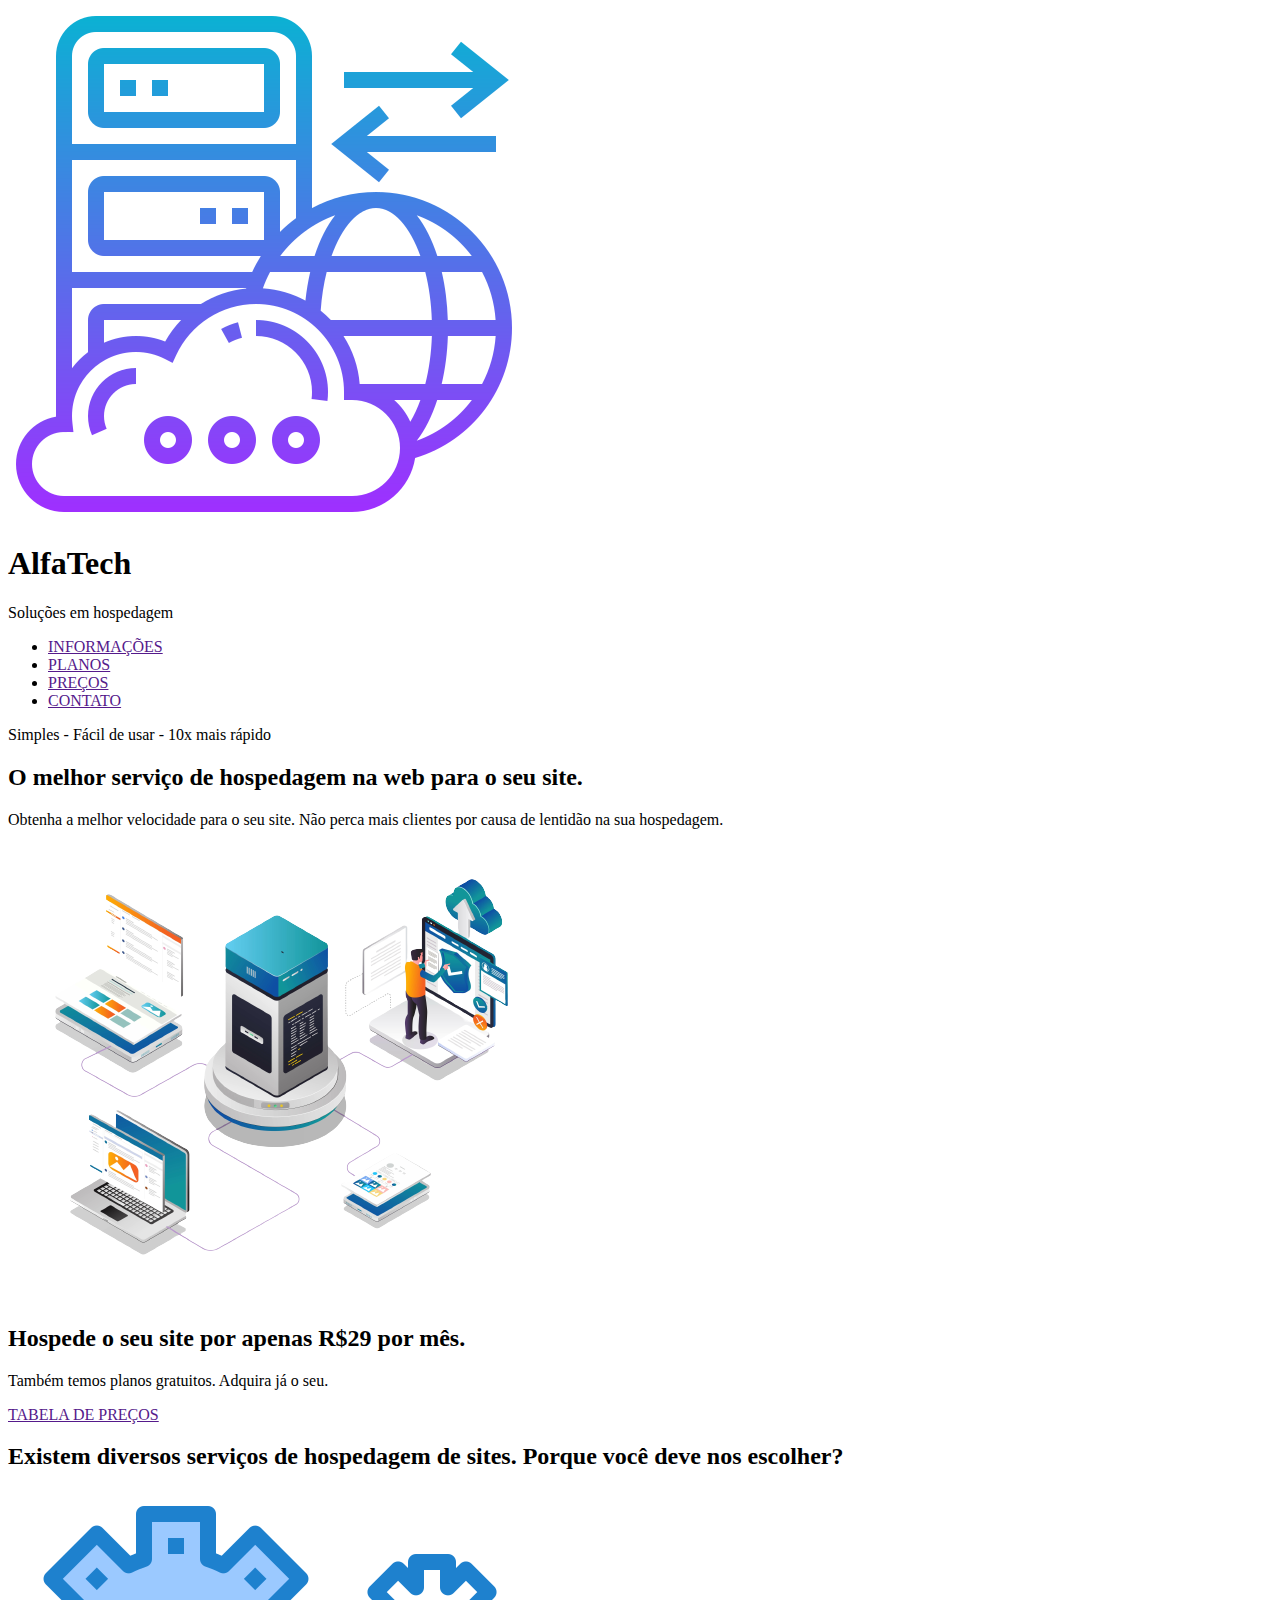
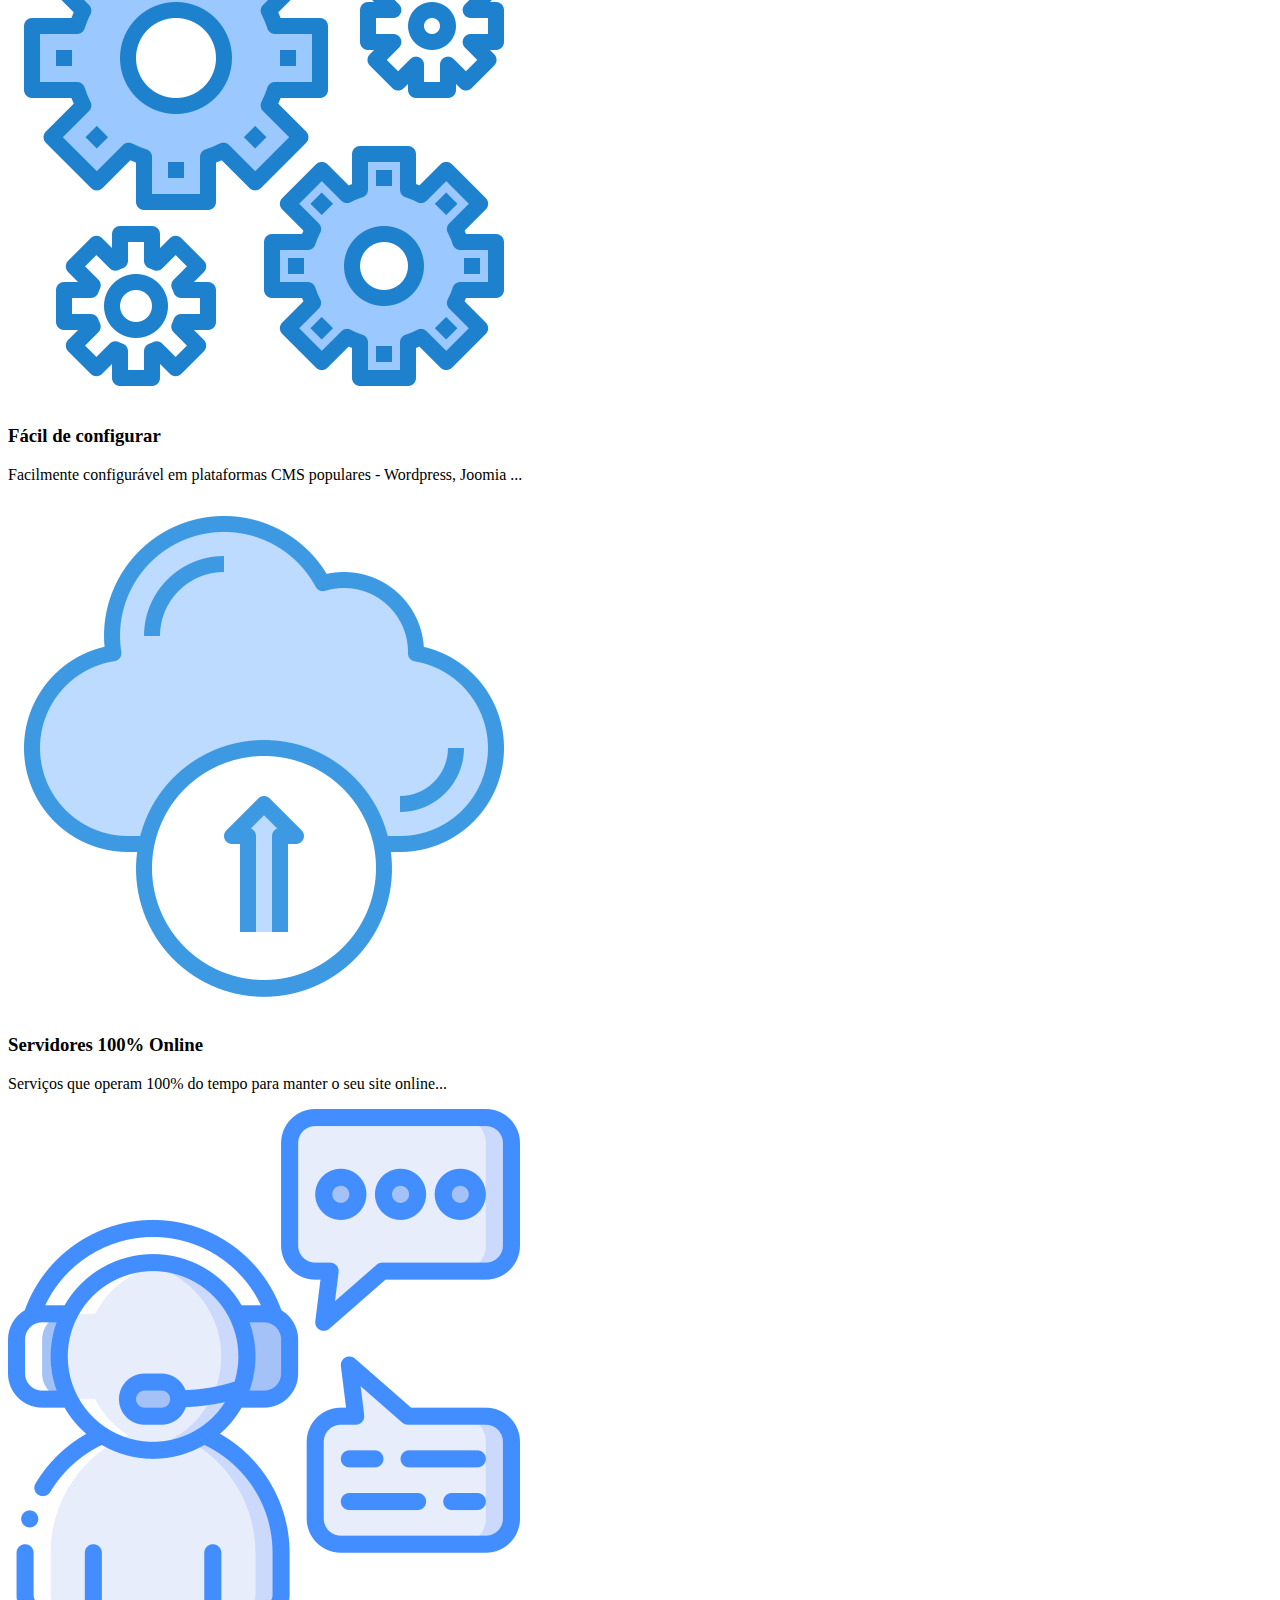
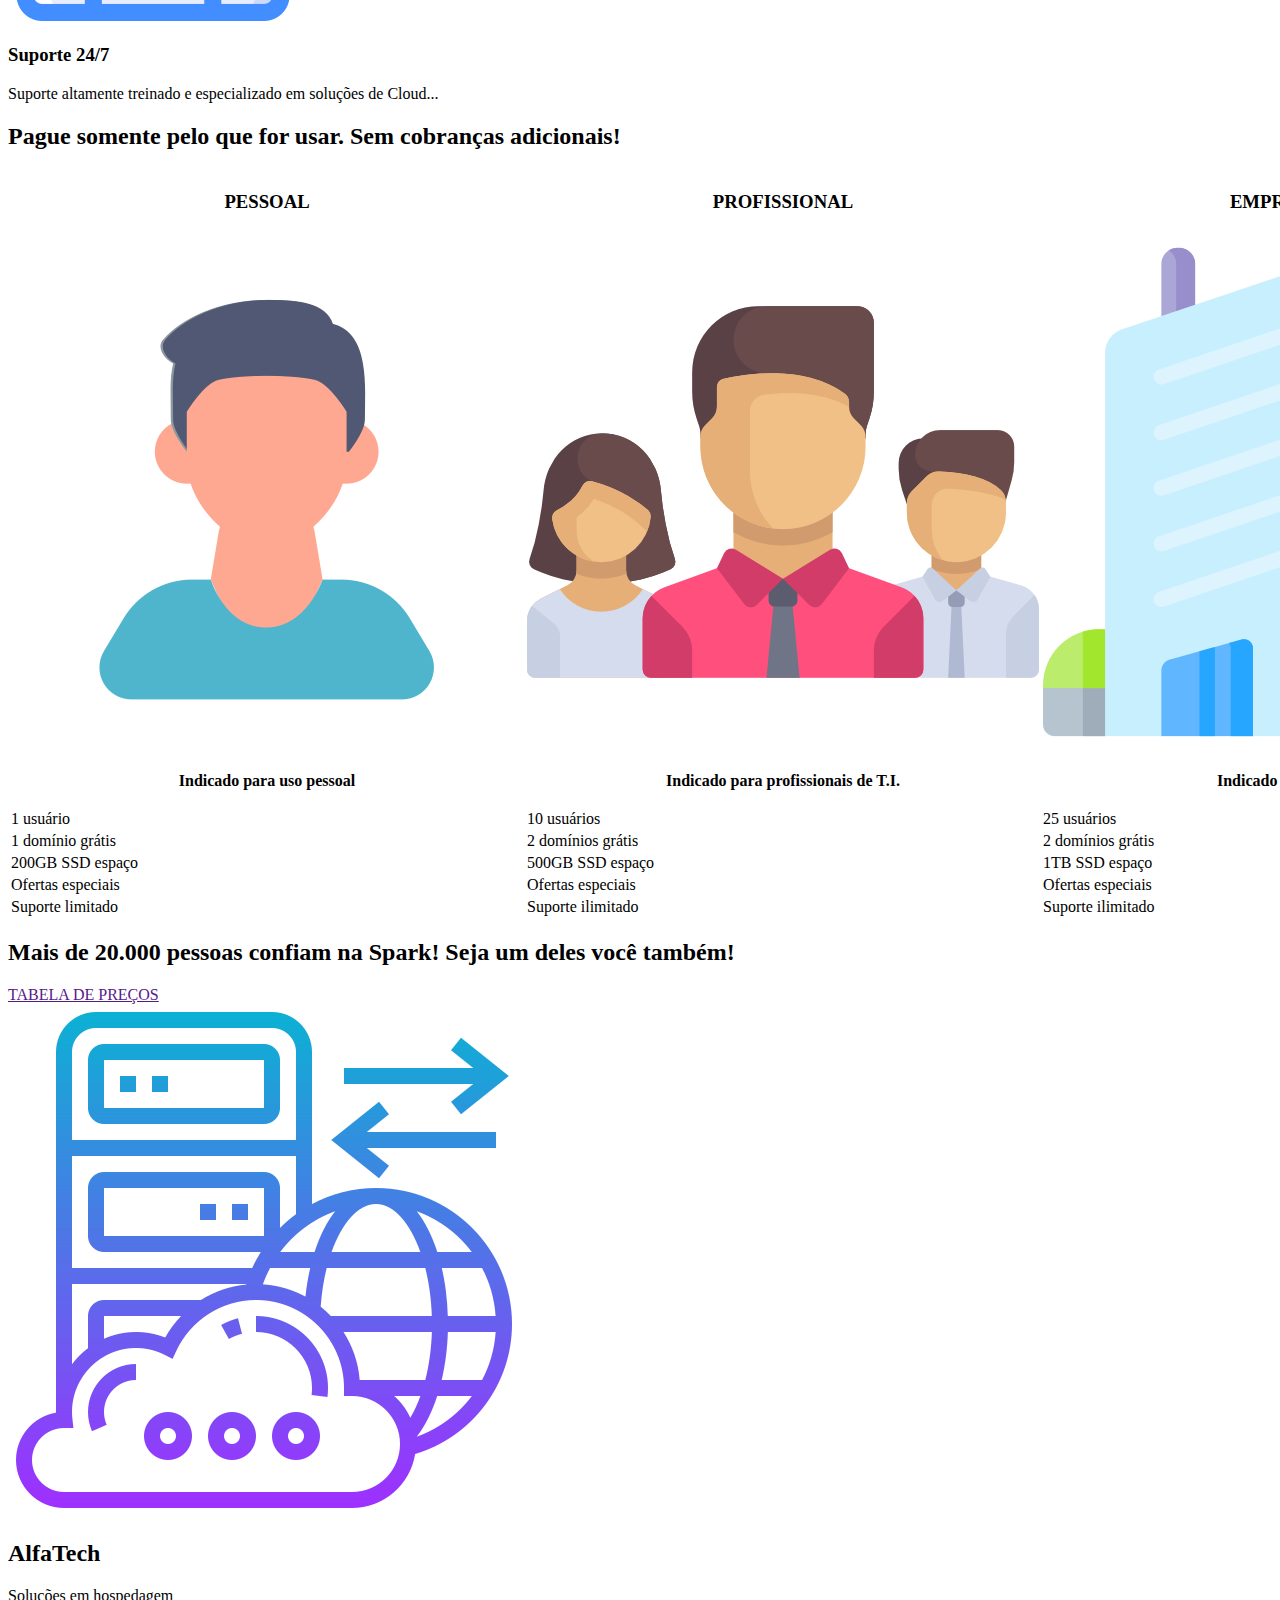
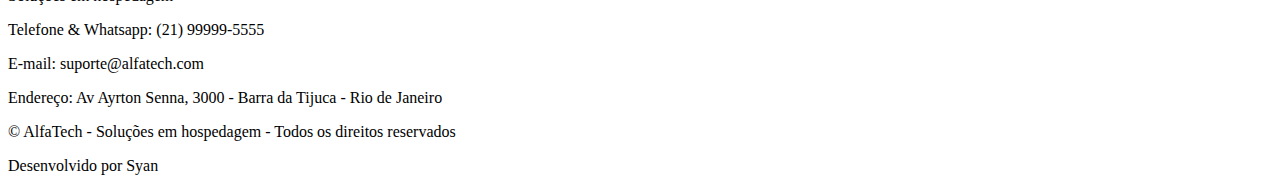
==== index.html @ 92b73228 "add texto e imagens no index" ====
<!DOCTYPE html>
<html lang="pt-bt">
  <head>
    <meta charset="UTF-8">
    <meta name="viewport" content="width=device-width, initial-scale=1">
    <title>Projeto | AlfaTech</title>
    <link rel="stylesheet" href="assets\css\style.css">
  </head>
  <body>
    <nav>
      <div>
        <div>
          <img src="assets\imgs\logo-icone.png" alt="">
          <div>
            <h1>AlfaTech</h1>
            <p>Soluções em hospedagem</p>
          </div>
        </div>
        <ul>
          <li><a href="">INFORMAÇÕES</a></li>
          <li><a href="">PLANOS</a></li>
          <li><a href="">PREÇOS</a></li>
          <li><a href="">CONTATO</a></li>
        </ul>
      </div>
    </nav>
    <main>
      <header>
        <div>
          <div>
            <p>Simples - Fácil de usar - 10x mais rápido</p>
            <h2>O melhor serviço de hospedagem na web para o seu site.</h2>
            <p>Obtenha a melhor velocidade para o seu site. Não perca mais clientes por causa de lentidão na sua hospedagem.</p>
          </div>
          <img src="assets\imgs\imagem-banner.png" alt="">
        </div>
      </header>
      <!-- call-to-action 1 -->
      <div>
        <div>
          <div>
            <h2>Hospede o seu site por apenas R$29 por mês.</h2>
            <p>Também temos planos gratuitos. Adquira já o seu.</p>
          </div>
          <div>
            <a href="">TABELA DE PREÇOS</a>
          </div>
        </div>
      </div>
      <!-- informações -->
      <section>
        <div>
          <h2>Existem diversos serviços de hospedagem de sites. Porque você deve nos escolher?</h2>
          <div>
            <div>
              <img src="assets\imgs\icone-engrenagens.png" alt="">
              <h3>Fácil de configurar</h3>
              <p>Facilmente configurável em plataformas CMS populares - Wordpress, Joomia ...</p>
            </div>
            <div>
              <img src="assets\imgs\cloud-icone.png" alt="">
              <h3>Servidores 100% Online</h3>
              <p>Serviços que operam 100% do tempo para manter o seu site online...</p>
            </div>
            <div>
              <img src="assets\imgs\icone-suporte.png" alt="">
              <h3>Suporte 24/7</h3>
              <p>Suporte altamente treinado e especializado em soluções de Cloud...</p>
            </div>
          </div>
        </div>
      </section>
      <!-- planos -->
      <section>
        <div>
          <h2>Pague somente pelo que for usar. Sem cobranças adicionais!</h2>
          <table>
            <thead>
              <tr>
                <th><h3>PESSOAL</h3></th>
                <th><h3>PROFISSIONAL</h3></th>
                <th><h3>EMPRESARIAL</h3></th>
                <th><h3>BIG TECHS</h3></th>
              </tr>
              <tr>
                <th><img src="assets\imgs\pessoal-icone.png" alt=""></th>
                <th><img src="assets\imgs\equipe-icone.png" alt=""></th>
                <th><img src="assets\imgs\empresa-icone.png" alt=""></th>
                <th><img src="assets\imgs\big-tech.png" alt=""></th>
              </tr>
              <tr>
                <th><p>Indicado para uso pessoal</p></th>
                <th><p>Indicado para profissionais de T.I.</p></th>
                <th><p>Indicado para empresas</p></th>
                <th><p>Indicado para grandes empresas</p></th>
              </tr>
            </thead>
            <tbody>
              <tr>
                <td>1 usuário</td>
                <td>10 usuários</td>
                <td>25 usuários</td>
                <td>50 usuários</td>
              </tr>
              <tr>
                <td>1 domínio grátis</td>
                <td>2 domínios grátis</td>
                <td>2 domínios grátis</td>
                <td>3 domínios grátis</td>
              </tr>
              <tr>
                <td>200GB SSD espaço</td>
                <td>500GB SSD espaço</td>
                <td>1TB SSD espaço</td>
                <td>2TB SSD espaço</td>
              </tr>
              <tr>
                <td>Ofertas especiais</td>
                <td>Ofertas especiais</td>
                <td>Ofertas especiais</td>
                <td>Ofertas especiais</td>
              </tr>
              <tr>
                <td>Suporte limitado</td>
                <td>Suporte ilimitado</td>
                <td>Suporte ilimitado</td>
                <td>Suporte ilimitado</td>
              </tr>
            </tbody>
          </table>
        </div>
      </section>
            <!-- call-to-action 1 -->
      <div>
        <div>
          <h2>Mais de 20.000 pessoas confiam na Spark! Seja um deles você também!</h2>
          <a href="">TABELA DE PREÇOS</a>
        </div>
      </div>
      </section>
    </main>
    <footer>
      <div>
        <header>
          <img src="assets\imgs\logo-icone.png" alt="">
          <div>
            <h2>AlfaTech</h2>
            <p>Soluções em hospedagem</p>
          </div>
        </header>
        <!-- contato -->
        <div>
          <p>Telefone & Whatsapp: (21) 99999-5555</p>
          <p>E-mail: suporte@alfatech.com</p>
          <p>Endereço: Av Ayrton Senna, 3000 - Barra da Tijuca - Rio de Janeiro</p>
          <p>© AlfaTech - Soluções em hospedagem - Todos os direitos reservados</p>
        </div>
      </div>
      <div>
        <p>Desenvolvido por Syan</p>
      </div>
    </footer>
  </body>
</html>
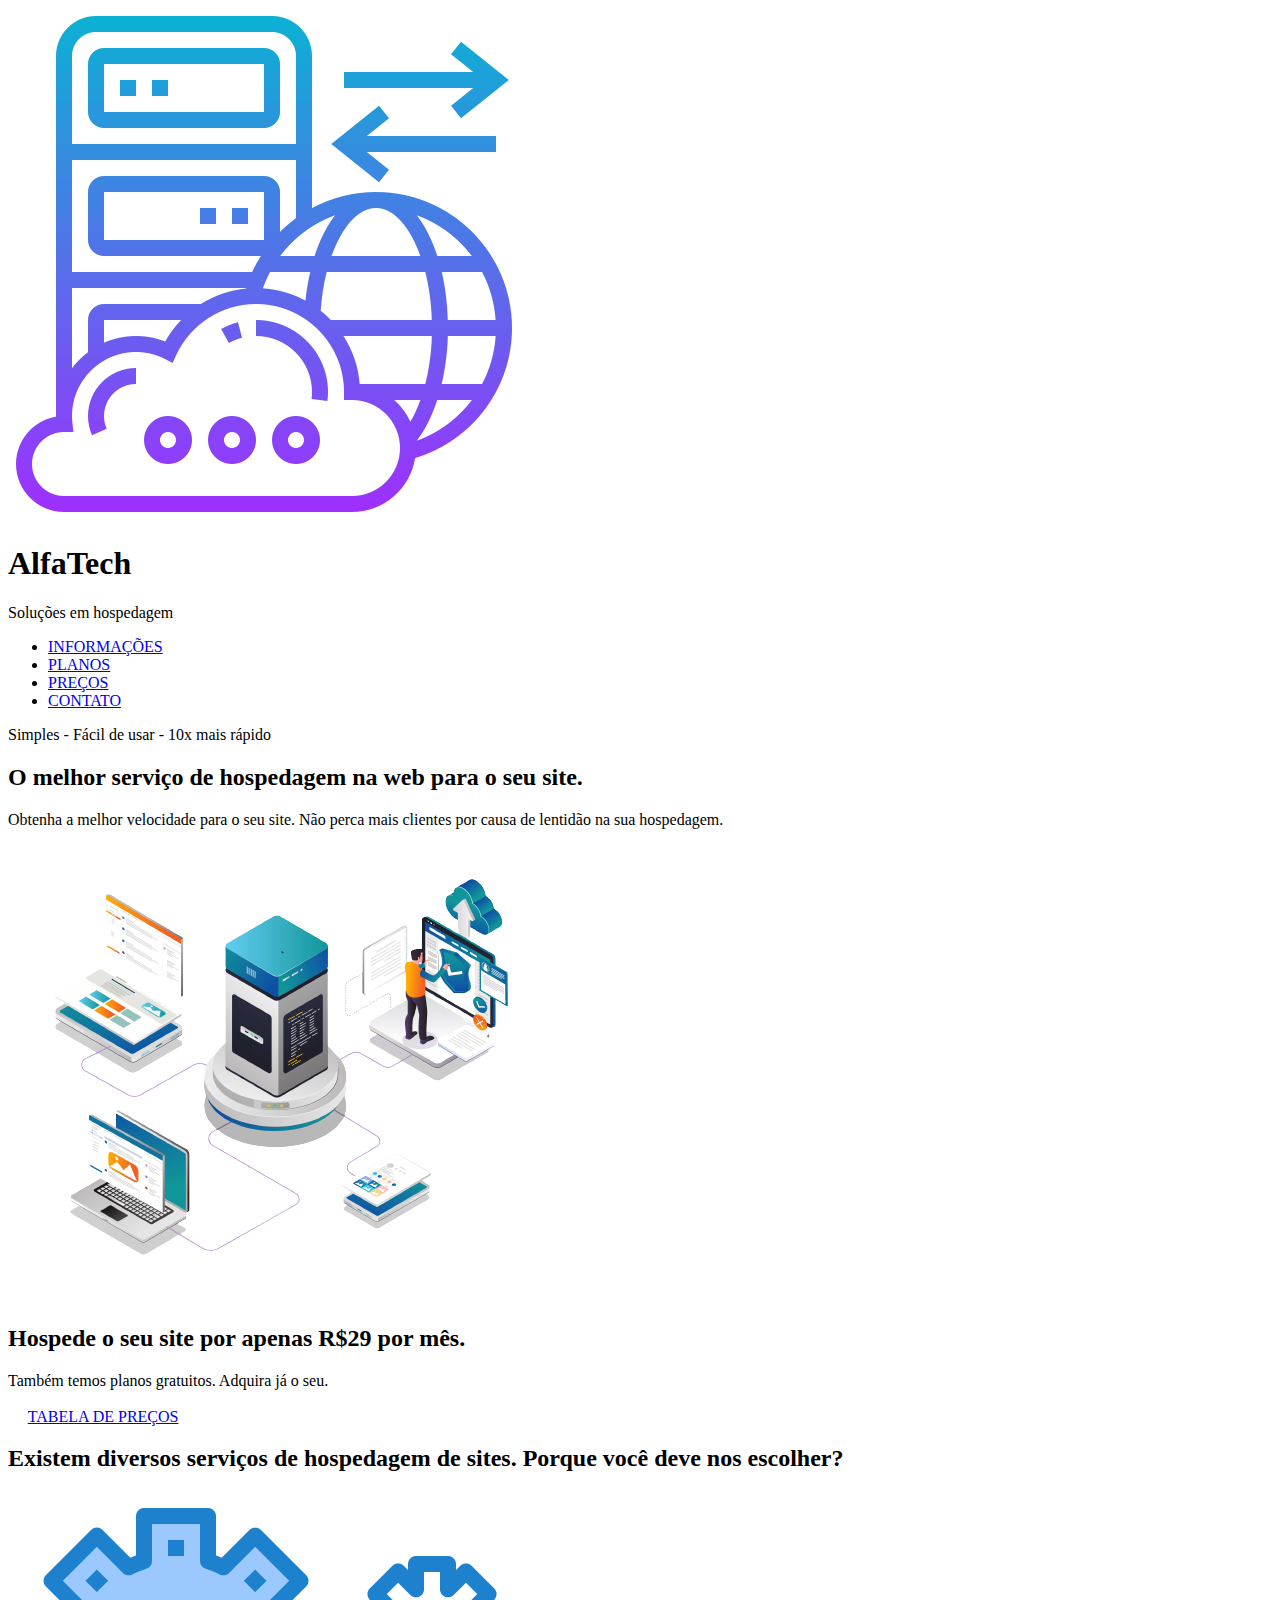
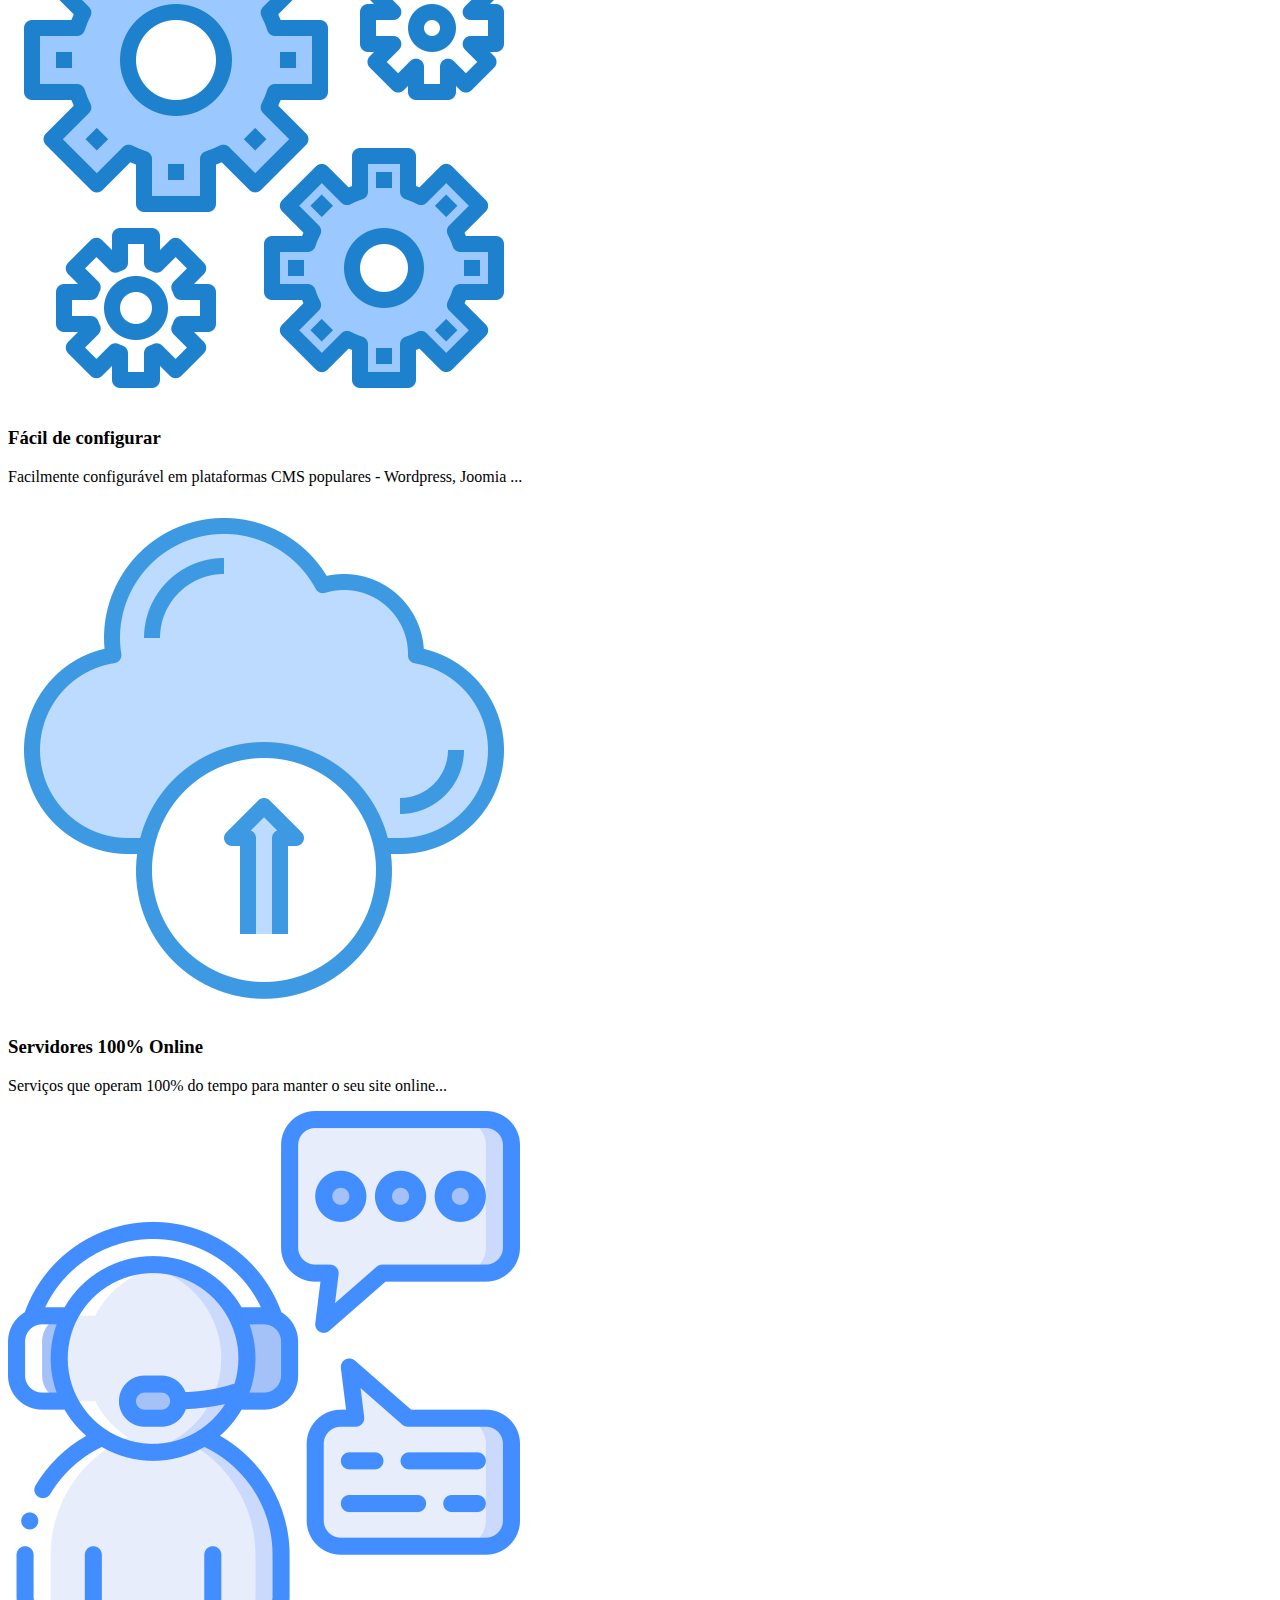
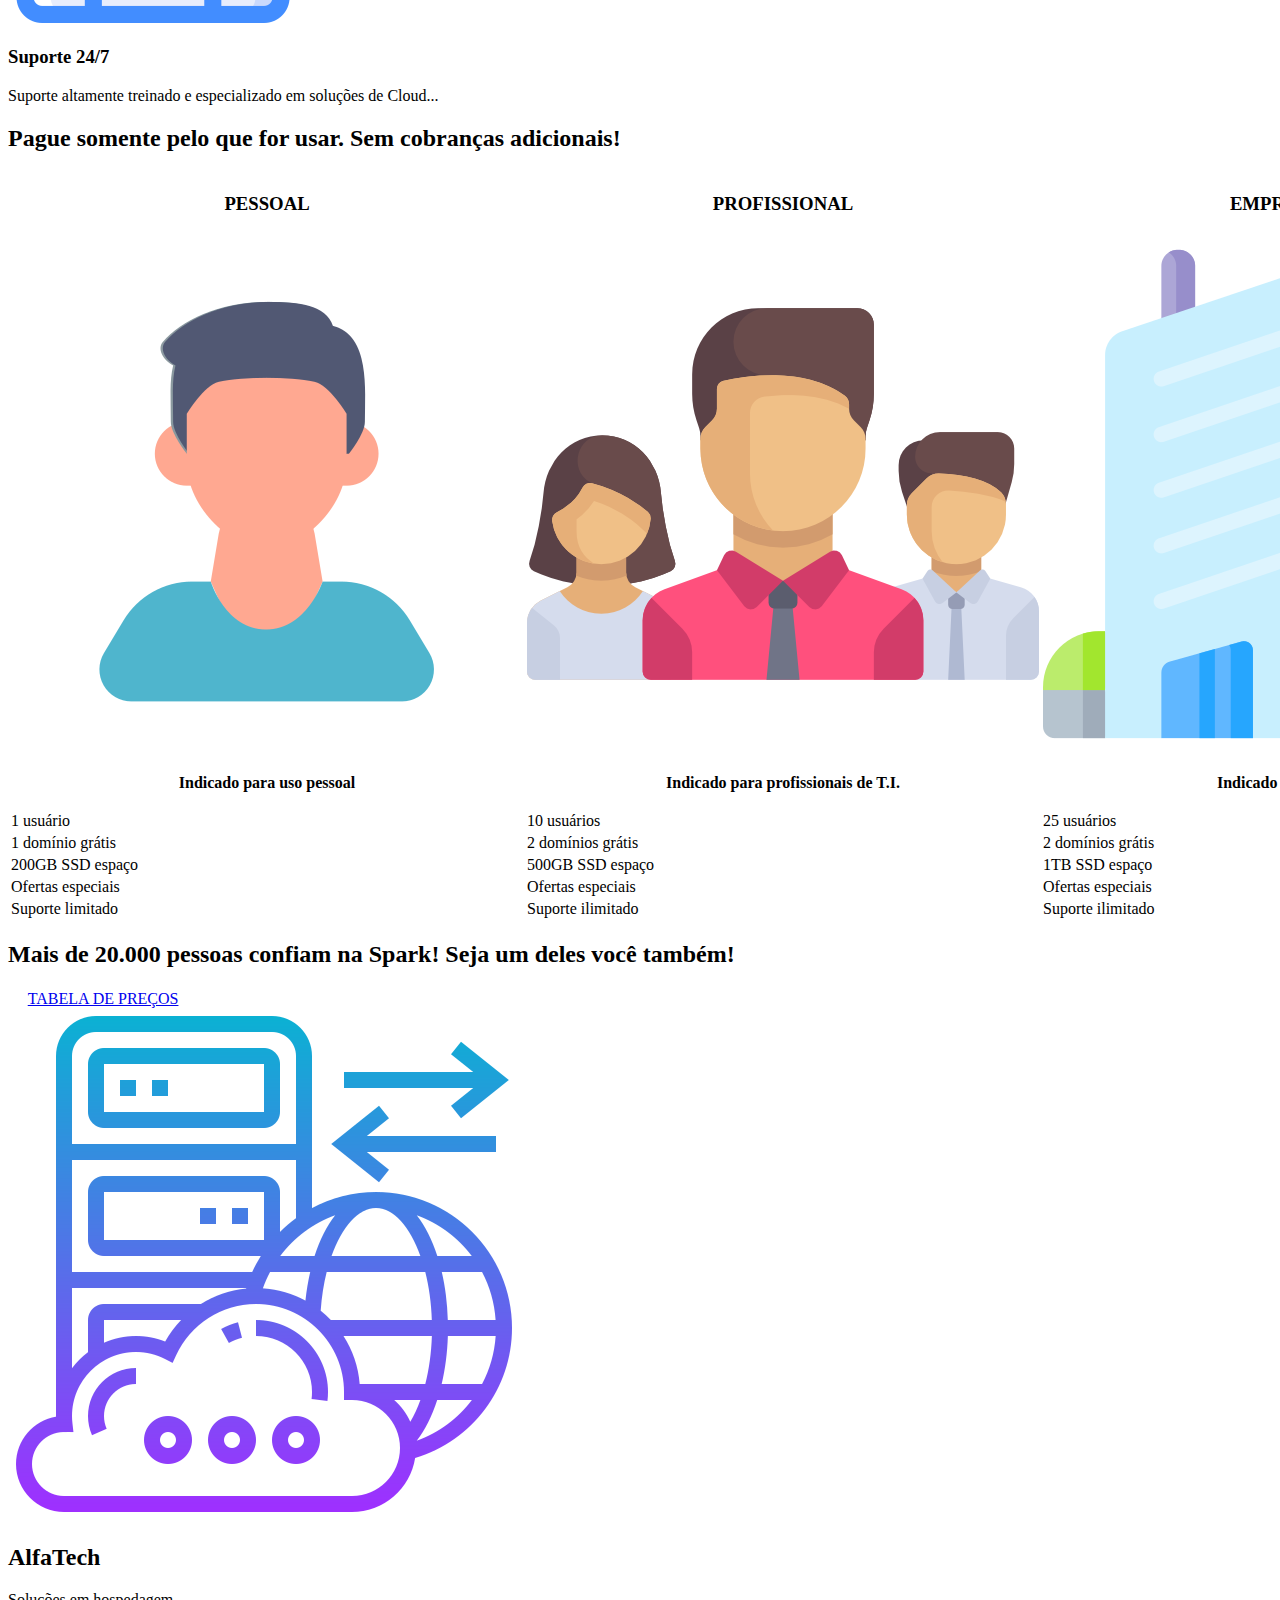
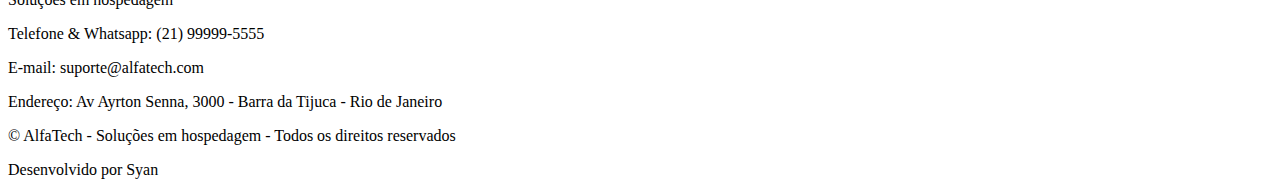
==== commit 58aa8268: "add links - add imagem nos botões dos call-to-action - uniformize os footers - alinhe os links da pá" ====
--- a/index.html
+++ b/index.html
@@ -17,10 +17,10 @@
           </div>
         </div>
         <ul>
-          <li><a href="">INFORMAÇÕES</a></li>
-          <li><a href="">PLANOS</a></li>
-          <li><a href="">PREÇOS</a></li>
-          <li><a href="">CONTATO</a></li>
+          <li><a href="#info">INFORMAÇÕES</a></li>
+          <li><a href="#planos">PLANOS</a></li>
+          <li><a href="tabela-precos.html">PREÇOS</a></li>
+          <li><a href="#contato">CONTATO</a></li>
         </ul>
       </div>
     </nav>
@@ -43,12 +43,15 @@
             <p>Também temos planos gratuitos. Adquira já o seu.</p>
           </div>
           <div>
-            <a href="">TABELA DE PREÇOS</a>
+            <div>
+              <img src="assets\imgs\icone-foguete.png" alt="">
+              <a href="tabela-precos.html">TABELA DE PREÇOS</a>
+            </div>
           </div>
         </div>
       </div>
       <!-- informações -->
-      <section>
+      <section id="info">
         <div>
           <h2>Existem diversos serviços de hospedagem de sites. Porque você deve nos escolher?</h2>
           <div>
@@ -71,7 +74,7 @@
         </div>
       </section>
       <!-- planos -->
-      <section>
+      <section id="planos">
         <div>
           <h2>Pague somente pelo que for usar. Sem cobranças adicionais!</h2>
           <table>
@@ -130,17 +133,20 @@
           </table>
         </div>
       </section>
-            <!-- call-to-action 1 -->
+      <!-- call-to-action 2 -->
       <div>
         <div>
           <h2>Mais de 20.000 pessoas confiam na Spark! Seja um deles você também!</h2>
-          <a href="">TABELA DE PREÇOS</a>
+          <div>
+            <img src="assets\imgs\icone-foguete.png" alt="">
+            <a href="tabela-precos.html">TABELA DE PREÇOS</a>
+          </div>
         </div>
       </div>
       </section>
     </main>
     <footer>
-      <div>
+      <div id="contato">
         <header>
           <img src="assets\imgs\logo-icone.png" alt="">
           <div>
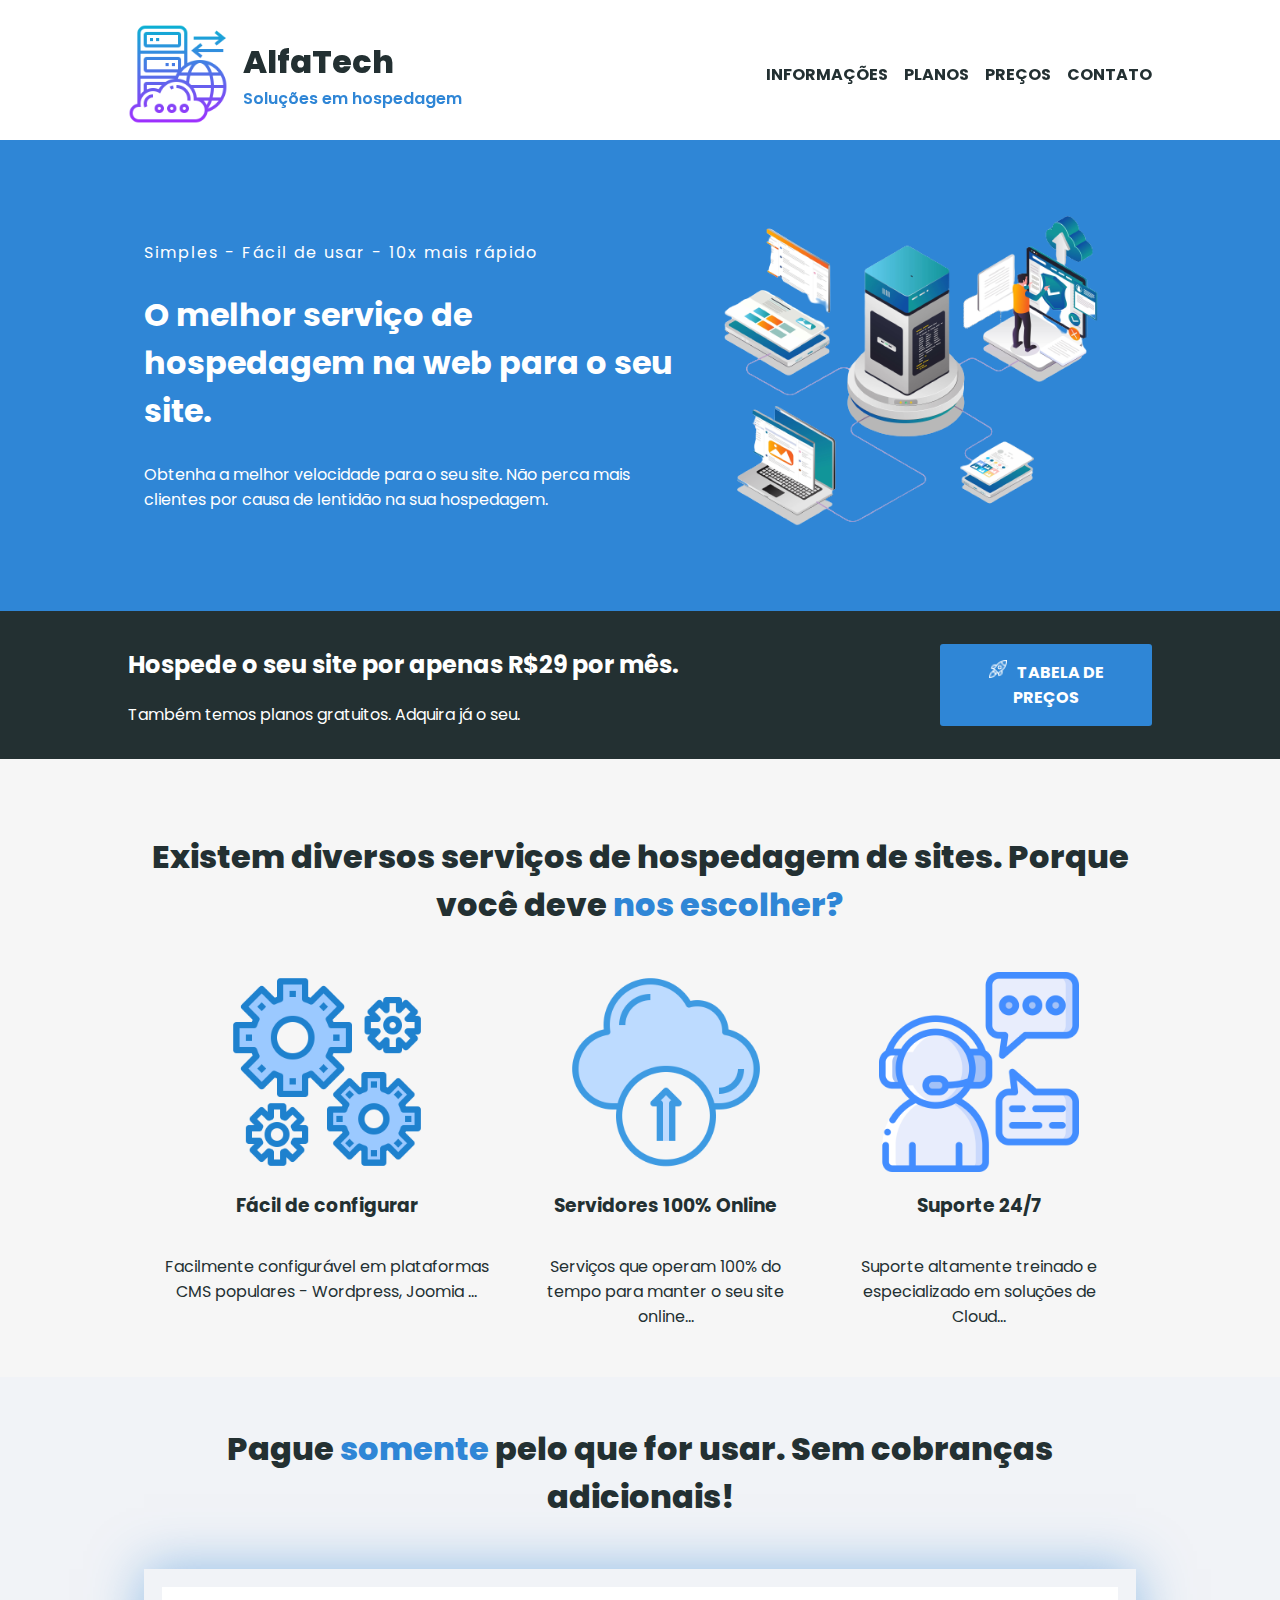
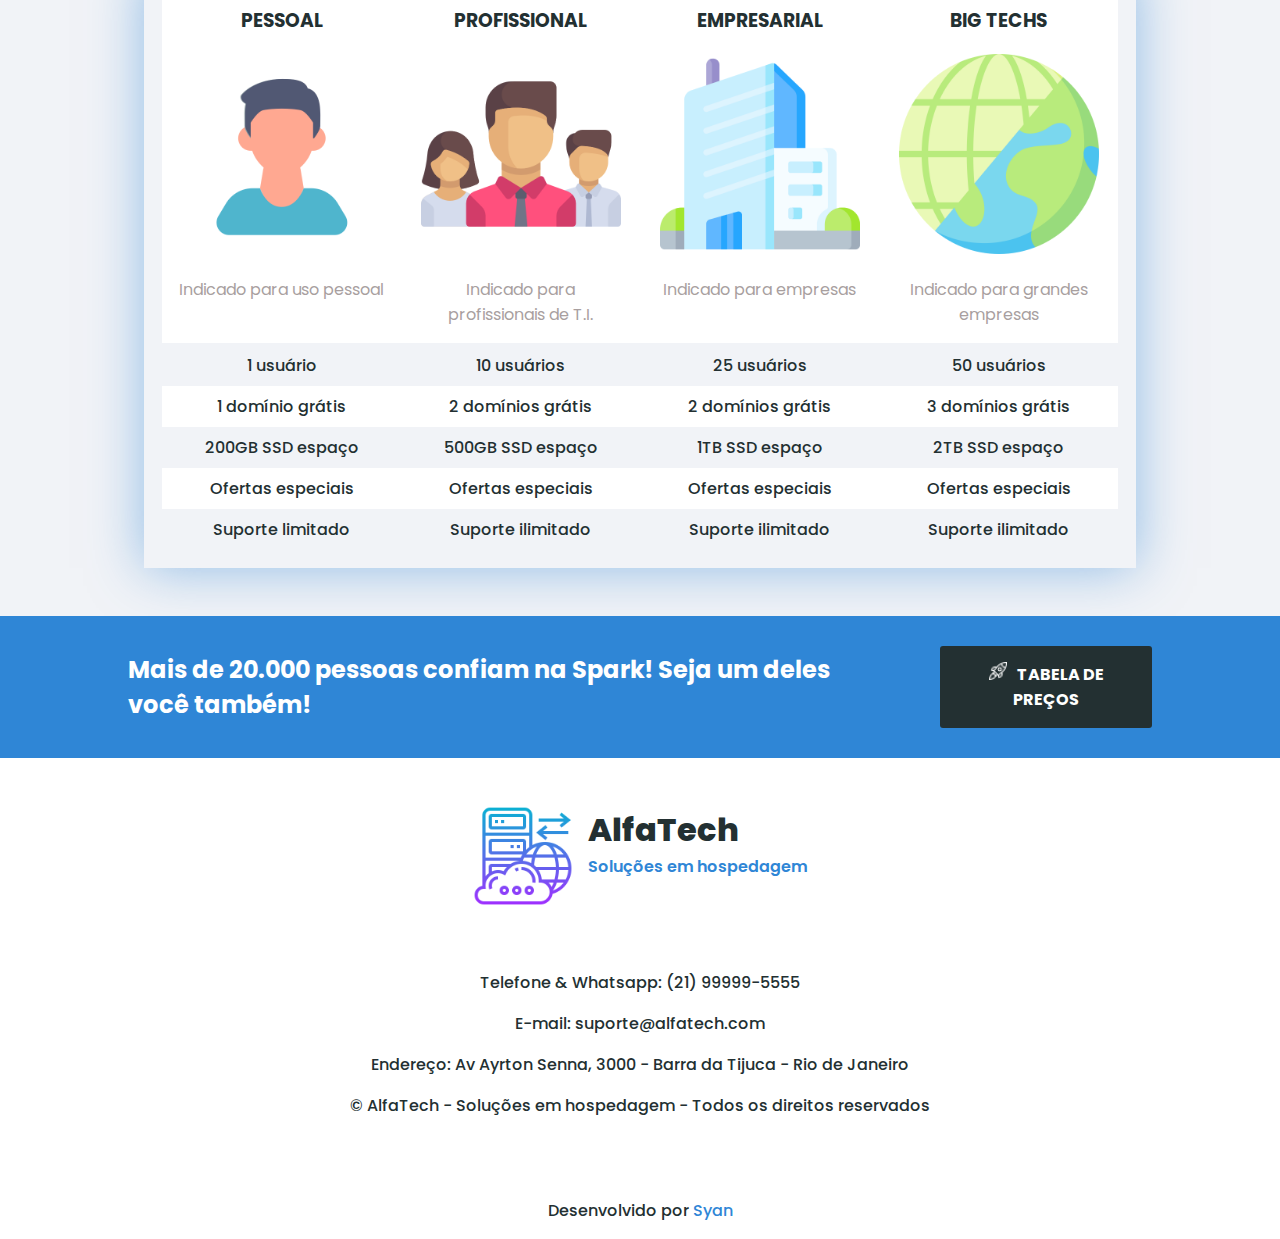
==== commit a8b114b1: "add css no index - de 3 rows na thead pra 1" ====
--- a/index.html
+++ b/index.html
@@ -5,18 +5,21 @@
     <meta name="viewport" content="width=device-width, initial-scale=1">
     <title>Projeto | AlfaTech</title>
     <link rel="stylesheet" href="assets\css\style.css">
+    <link rel="preconnect" href="https://fonts.googleapis.com">
+    <link rel="preconnect" href="https://fonts.gstatic.com" crossorigin>
+    <link href="https://fonts.googleapis.com/css2?family=Poppins:wght@400;500;600;700;800;900&display=swap" rel="stylesheet">
   </head>
   <body>
     <nav>
-      <div>
-        <div>
-          <img src="assets\imgs\logo-icone.png" alt="">
-          <div>
-            <h1>AlfaTech</h1>
-            <p>Soluções em hospedagem</p>
+      <div class="d-flex limit-1024 justify-content-between align-items-center">
+        <div class="logotipo d-flex align-items-center">
+          <img class="logo" src="assets\imgs\logo-icone.png" alt="">
+          <div class="limit-70">
+            <h1 class="m-0">AlfaTech</h1>
+            <p class="text-blue m-0 fw-600">Soluções em hospedagem</p>
           </div>
         </div>
-        <ul>
+        <ul class="d-flex">
           <li><a href="#info">INFORMAÇÕES</a></li>
           <li><a href="#planos">PLANOS</a></li>
           <li><a href="tabela-precos.html">PREÇOS</a></li>
@@ -25,10 +28,10 @@
       </div>
     </nav>
     <main>
-      <header>
-        <div>
+      <header class="banner bg-blue">
+        <div class="d-flex limit-1024 align-items-center p-md">
           <div>
-            <p>Simples - Fácil de usar - 10x mais rápido</p>
+            <p class="letter-spacing-sm">Simples - Fácil de usar - 10x mais rápido</p>
             <h2>O melhor serviço de hospedagem na web para o seu site.</h2>
             <p>Obtenha a melhor velocidade para o seu site. Não perca mais clientes por causa de lentidão na sua hospedagem.</p>
           </div>
@@ -36,36 +39,33 @@
         </div>
       </header>
       <!-- call-to-action 1 -->
-      <div>
-        <div>
+      <div class="cta bg-dark p-sm">
+        <div class="d-flex align-items-center justify-content-between limit-1024">
           <div>
             <h2>Hospede o seu site por apenas R$29 por mês.</h2>
             <p>Também temos planos gratuitos. Adquira já o seu.</p>
           </div>
-          <div>
-            <div>
-              <img src="assets\imgs\icone-foguete.png" alt="">
-              <a href="tabela-precos.html">TABELA DE PREÇOS</a>
-            </div>
+          <div class="bg-blue p-sm fw-700 text-center">
+            <a href="tabela-precos.html">TABELA DE PREÇOS</a>
           </div>
         </div>
       </div>
       <!-- informações -->
       <section id="info">
-        <div>
-          <h2>Existem diversos serviços de hospedagem de sites. Porque você deve nos escolher?</h2>
-          <div>
-            <div>
+        <div class="limit-1024 p-sm py-md text-center">
+          <h2>Existem diversos serviços de hospedagem de sites. Porque você deve <span>nos escolher?</span></h2>
+          <div class="d-flex flex-row-md">
+            <div class="flex-column align-items-center p-sm">
               <img src="assets\imgs\icone-engrenagens.png" alt="">
               <h3>Fácil de configurar</h3>
               <p>Facilmente configurável em plataformas CMS populares - Wordpress, Joomia ...</p>
             </div>
-            <div>
+            <div class="flex-column align-items-center p-sm">
               <img src="assets\imgs\cloud-icone.png" alt="">
               <h3>Servidores 100% Online</h3>
               <p>Serviços que operam 100% do tempo para manter o seu site online...</p>
             </div>
-            <div>
+            <div class="flex-column align-items-center p-sm">
               <img src="assets\imgs\icone-suporte.png" alt="">
               <h3>Suporte 24/7</h3>
               <p>Suporte altamente treinado e especializado em soluções de Cloud...</p>
@@ -75,30 +75,34 @@
       </section>
       <!-- planos -->
       <section id="planos">
-        <div>
-          <h2>Pague somente pelo que for usar. Sem cobranças adicionais!</h2>
+        <div class="limit-1024 text-center p-sm py-md">
+          <h2 class="m-0">Pague <span>somente</span> pelo que for usar. Sem cobranças adicionais!</h2>
           <table>
             <thead>
               <tr>
-                <th><h3>PESSOAL</h3></th>
-                <th><h3>PROFISSIONAL</h3></th>
-                <th><h3>EMPRESARIAL</h3></th>
-                <th><h3>BIG TECHS</h3></th>
-              </tr>
-              <tr>
-                <th><img src="assets\imgs\pessoal-icone.png" alt=""></th>
-                <th><img src="assets\imgs\equipe-icone.png" alt=""></th>
-                <th><img src="assets\imgs\empresa-icone.png" alt=""></th>
-                <th><img src="assets\imgs\big-tech.png" alt=""></th>
-              </tr>
-              <tr>
-                <th><p>Indicado para uso pessoal</p></th>
-                <th><p>Indicado para profissionais de T.I.</p></th>
-                <th><p>Indicado para empresas</p></th>
-                <th><p>Indicado para grandes empresas</p></th>
+                <th>
+                  <h3>PESSOAL</h3>
+                  <img src="assets\imgs\pessoal-icone.png" alt="">
+                  <p>Indicado para uso pessoal</p>
+                </th>
+                <th>
+                  <h3>PROFISSIONAL</h3>
+                  <img src="assets\imgs\equipe-icone.png" alt="">
+                  <p>Indicado para profissionais de T.I.</p>
+                </th>
+                <th>
+                  <h3>EMPRESARIAL</h3>
+                  <img src="assets\imgs\empresa-icone.png" alt="">
+                  <p>Indicado para empresas</p>
+                </th>
+                <th>
+                  <h3>BIG TECHS</h3>
+                  <img src="assets\imgs\big-tech.png" alt="">
+                  <p>Indicado para grandes empresas</p>
+                </th>
               </tr>
             </thead>
-            <tbody>
+            <tbody class="fw-500">
               <tr>
                 <td>1 usuário</td>
                 <td>10 usuários</td>
@@ -134,11 +138,12 @@
         </div>
       </section>
       <!-- call-to-action 2 -->
-      <div>
-        <div>
-          <h2>Mais de 20.000 pessoas confiam na Spark! Seja um deles você também!</h2>
-          <div>
-            <img src="assets\imgs\icone-foguete.png" alt="">
+      <div class="cta bg-blue p-sm">
+        <div class="d-flex align-items-center justify-content-between limit-1024">
+          <div class="limit-70">
+            <h2>Mais de 20.000 pessoas confiam na Spark! Seja um deles você também!</h2>
+          </div>
+          <div class="bg-dark p-sm fw-700 text-center">
             <a href="tabela-precos.html">TABELA DE PREÇOS</a>
           </div>
         </div>
@@ -146,25 +151,27 @@
       </section>
     </main>
     <footer>
-      <div id="contato">
-        <header>
-          <img src="assets\imgs\logo-icone.png" alt="">
+      <address id="contato">
+        <header class="d-flex justify-content-center pt-md">
+          <img class="logo" src="assets\imgs\logo-icone.png" alt="">
           <div>
-            <h2>AlfaTech</h2>
-            <p>Soluções em hospedagem</p>
+            <h2 class="fw-800 m-0">AlfaTech</h2>
+            <p class="text-blue m-0 fw-600">Soluções em hospedagem</p>
           </div>
         </header>
         <!-- contato -->
-        <div>
-          <p>Telefone & Whatsapp: (21) 99999-5555</p>
-          <p>E-mail: suporte@alfatech.com</p>
-          <p>Endereço: Av Ayrton Senna, 3000 - Barra da Tijuca - Rio de Janeiro</p>
-          <p>© AlfaTech - Soluções em hospedagem - Todos os direitos reservados</p>
+        <div class="text-center fw-500">
+          <div class="pt-md">
+            <p>Telefone & Whatsapp: (21) 99999-5555</p>
+            <p>E-mail: suporte@alfatech.com</p>
+            <p>Endereço: Av Ayrton Senna, 3000 - Barra da Tijuca - Rio de Janeiro</p>
+            <p>© AlfaTech - Soluções em hospedagem - Todos os direitos reservados</p>
+          </div>
+          <div class="pt-md">
+            <p>Desenvolvido por <span>Syan</span></p>
+          </div>
         </div>
-      </div>
-      <div>
-        <p>Desenvolvido por Syan</p>
-      </div>
+      </address>
     </footer>
   </body>
 </html>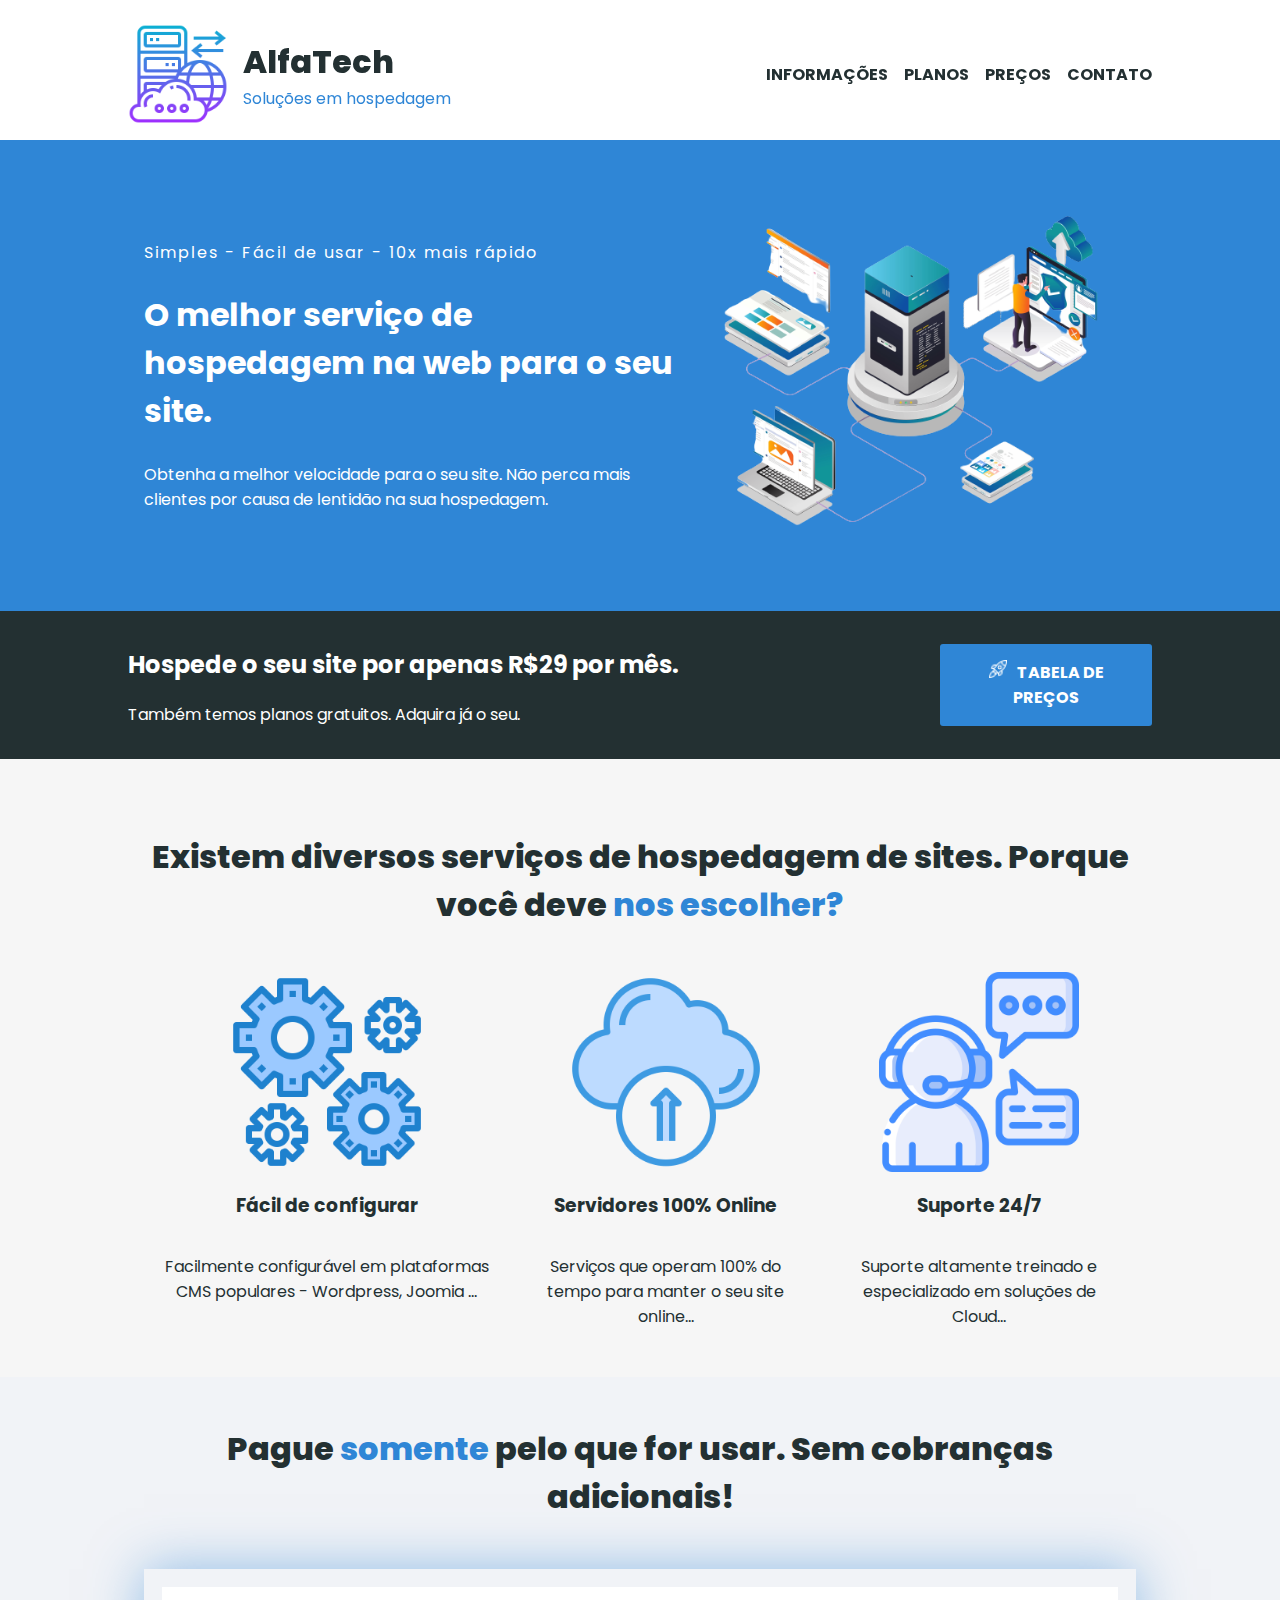
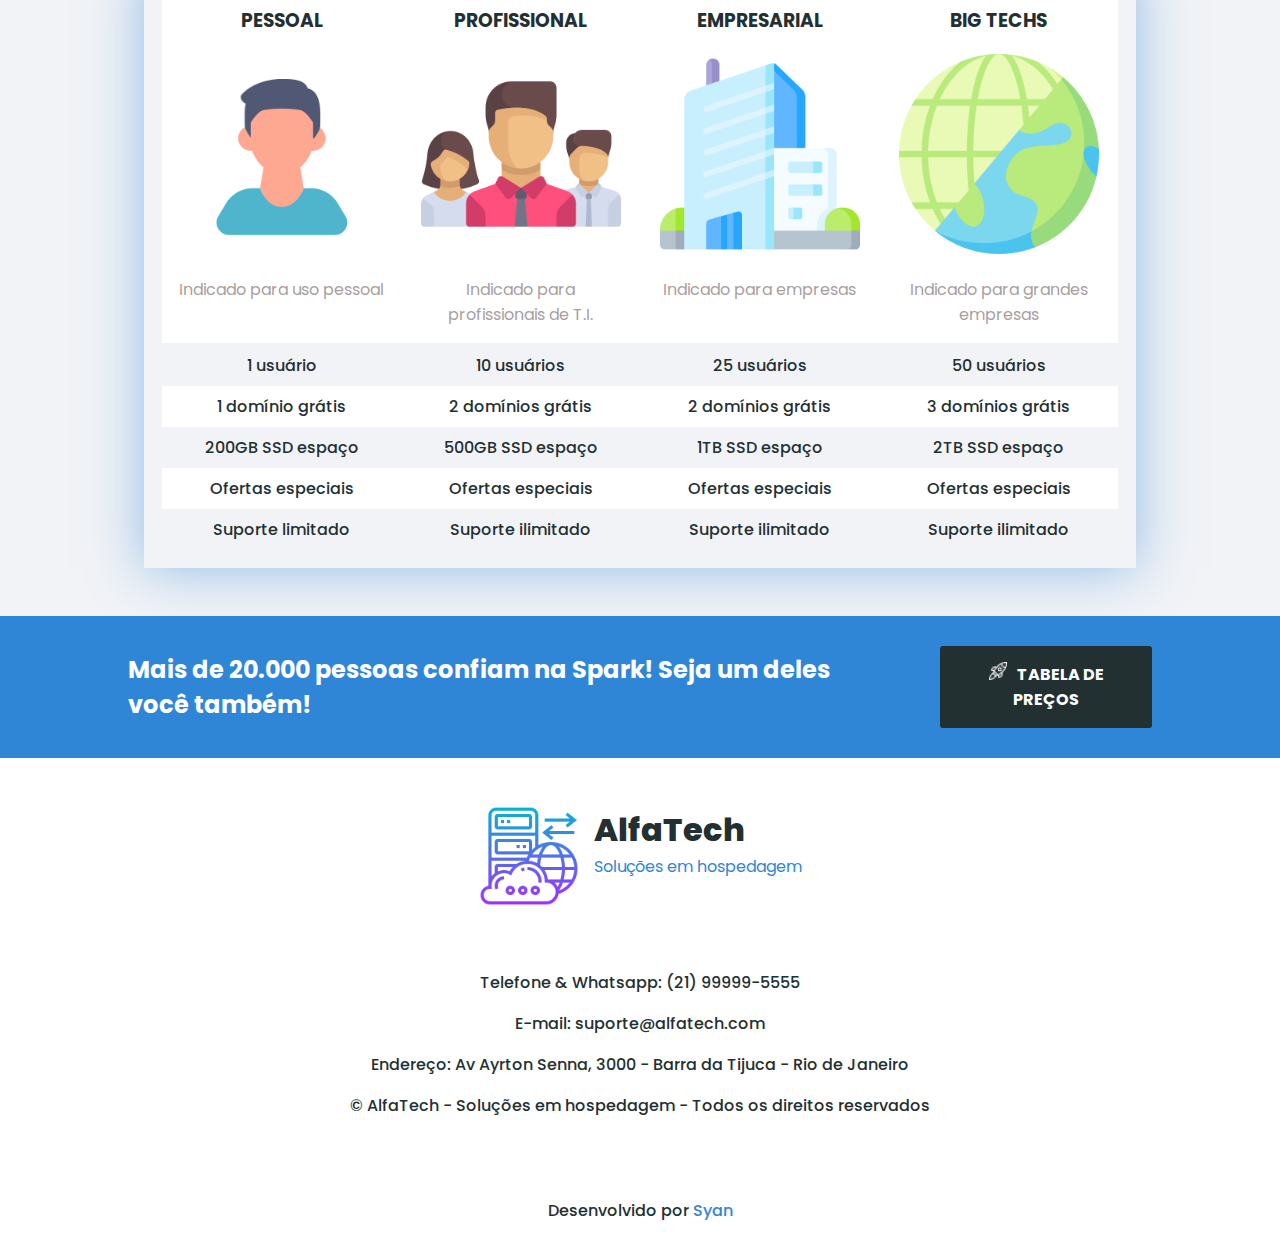
==== commit f1f550f8: "Add css da tabela de preços - separação do css específico das páginas" ====
--- a/index.html
+++ b/index.html
@@ -5,6 +5,7 @@
     <meta name="viewport" content="width=device-width, initial-scale=1">
     <title>Projeto | AlfaTech</title>
     <link rel="stylesheet" href="assets\css\style.css">
+    <link rel="stylesheet" href="assets\css\home.css">
     <link rel="preconnect" href="https://fonts.googleapis.com">
     <link rel="preconnect" href="https://fonts.gstatic.com" crossorigin>
     <link href="https://fonts.googleapis.com/css2?family=Poppins:wght@400;500;600;700;800;900&display=swap" rel="stylesheet">
@@ -155,7 +156,7 @@
         <header class="d-flex justify-content-center pt-md">
           <img class="logo" src="assets\imgs\logo-icone.png" alt="">
           <div>
-            <h2 class="fw-800 m-0">AlfaTech</h2>
+            <h2 class="m-0">AlfaTech</h2>
             <p class="text-blue m-0 fw-600">Soluções em hospedagem</p>
           </div>
         </header>
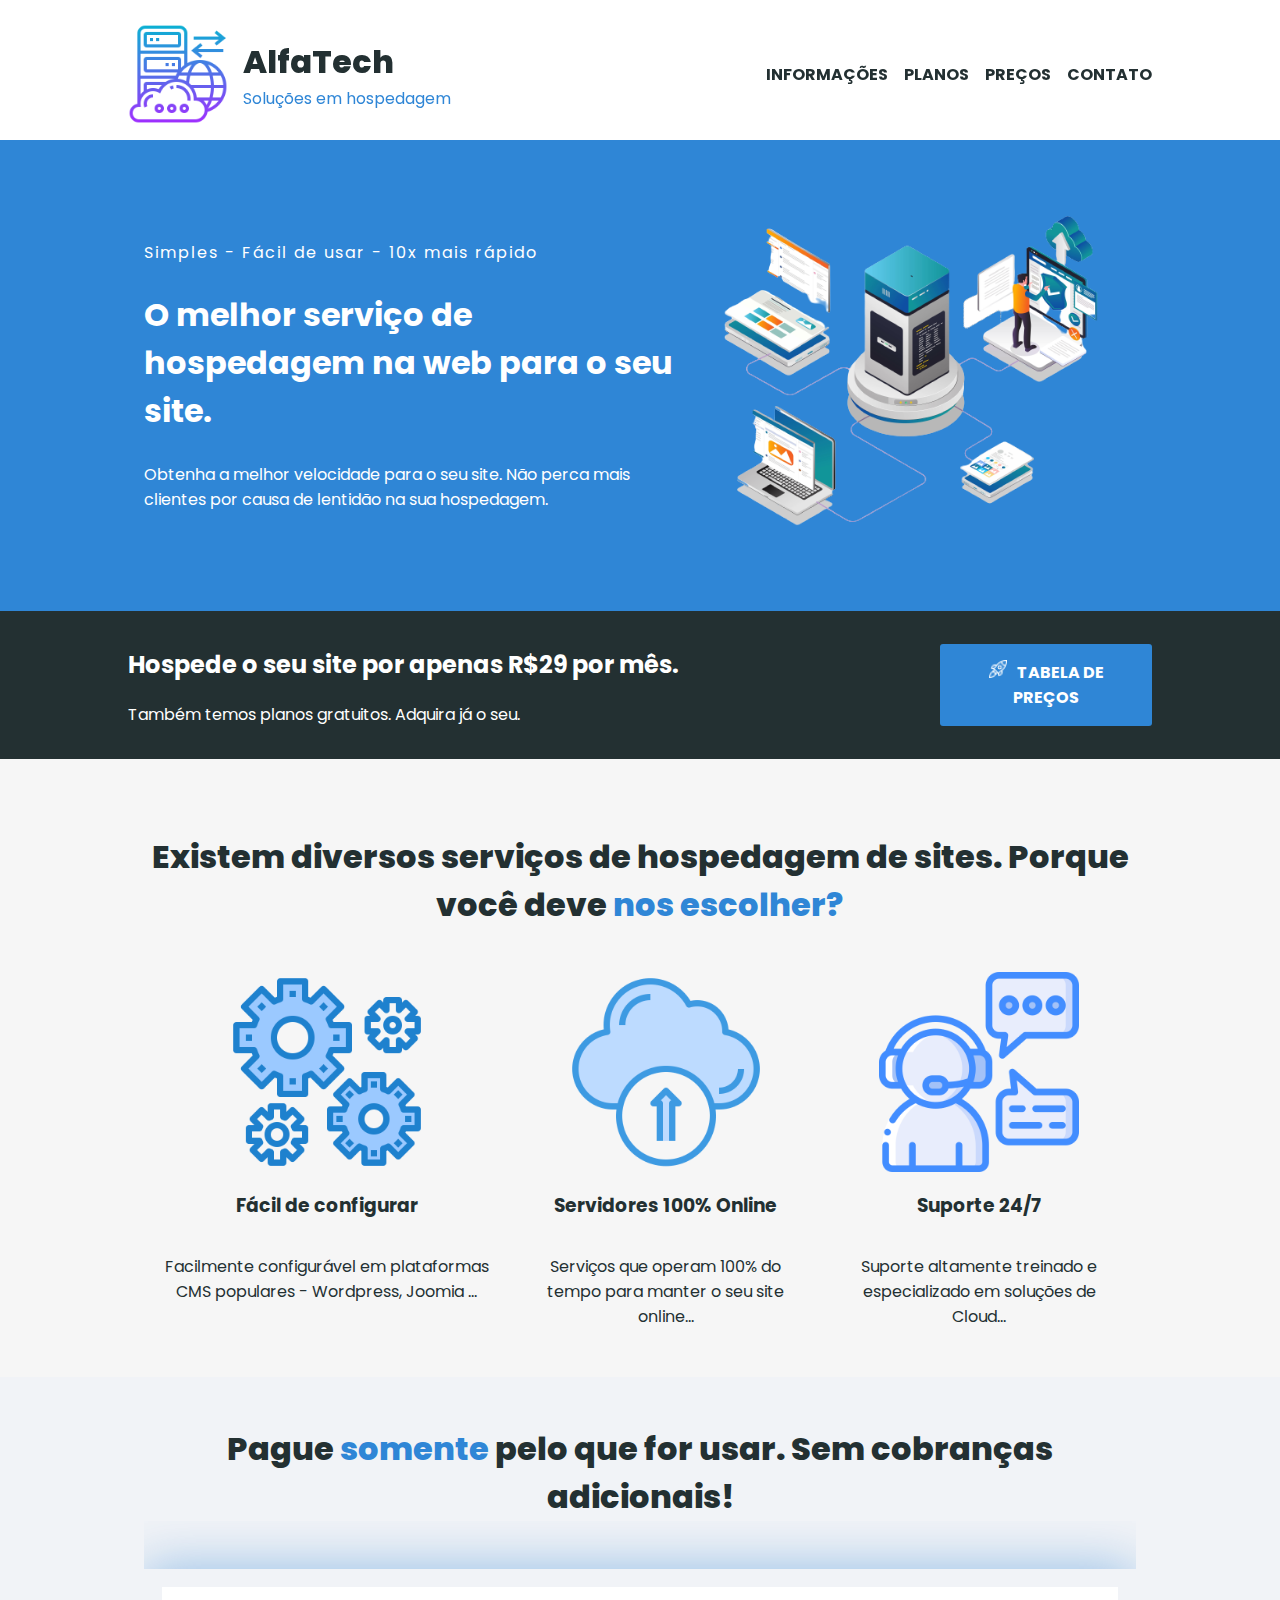
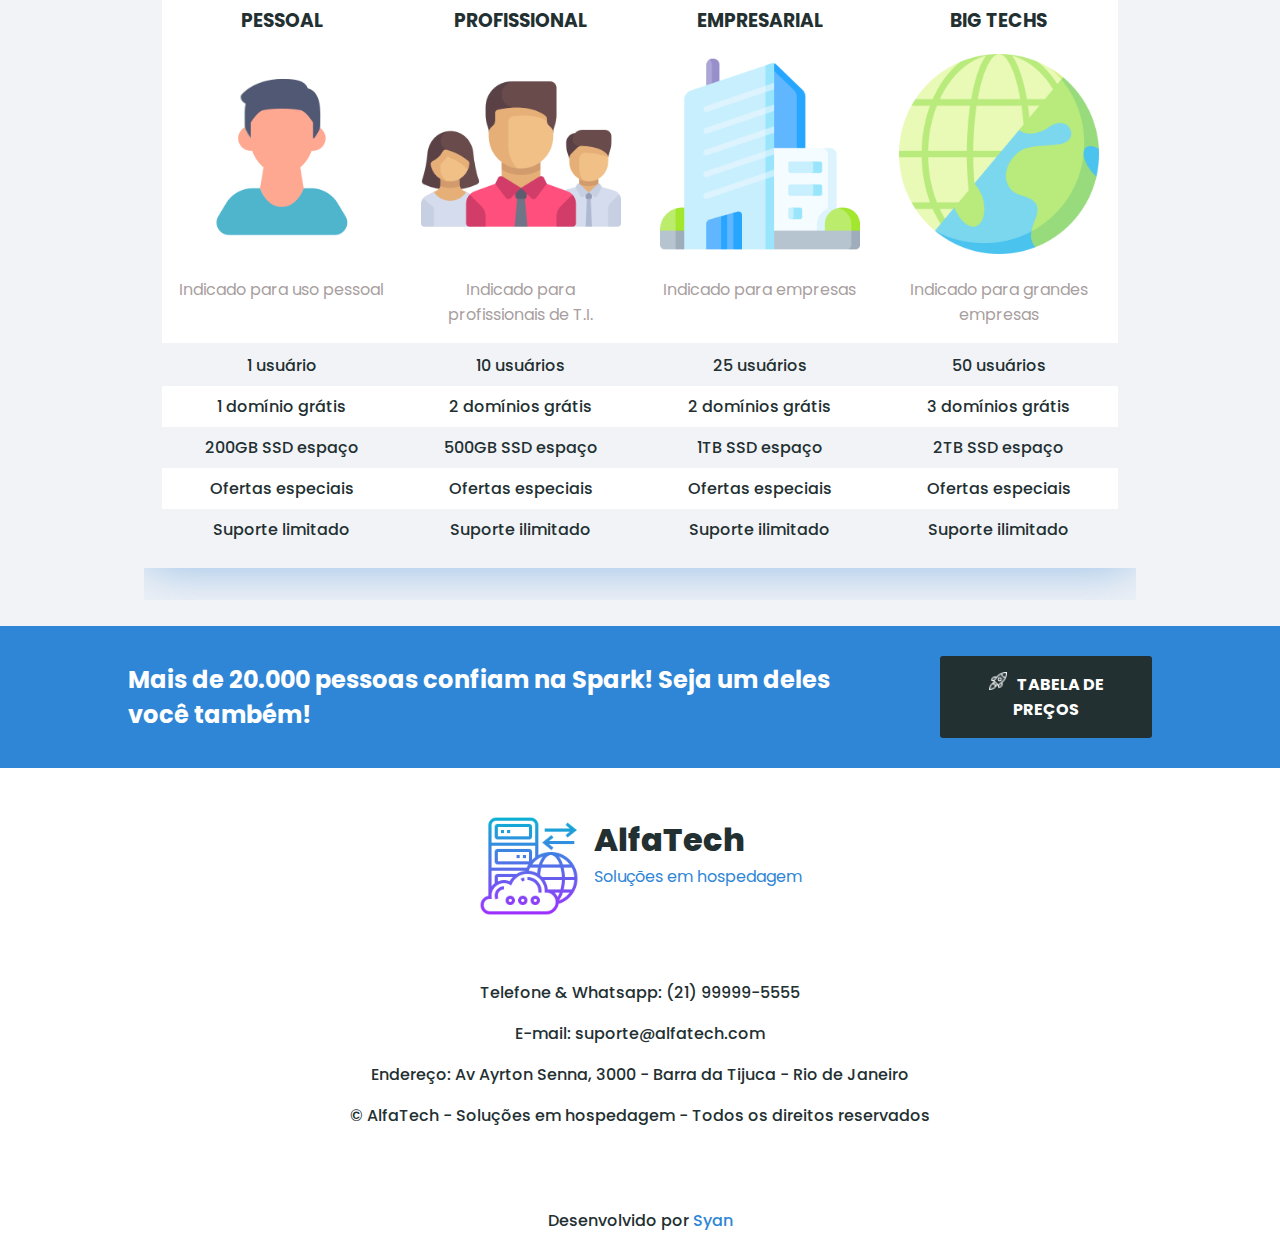
==== commit 98a60359: "conserte a quebra no mobile" ====
--- a/index.html
+++ b/index.html
@@ -78,64 +78,66 @@
       <section id="planos">
         <div class="limit-1024 text-center p-sm py-md">
           <h2 class="m-0">Pague <span>somente</span> pelo que for usar. Sem cobranças adicionais!</h2>
-          <table>
-            <thead>
-              <tr>
-                <th>
-                  <h3>PESSOAL</h3>
-                  <img src="assets\imgs\pessoal-icone.png" alt="">
-                  <p>Indicado para uso pessoal</p>
-                </th>
-                <th>
-                  <h3>PROFISSIONAL</h3>
-                  <img src="assets\imgs\equipe-icone.png" alt="">
-                  <p>Indicado para profissionais de T.I.</p>
-                </th>
-                <th>
-                  <h3>EMPRESARIAL</h3>
-                  <img src="assets\imgs\empresa-icone.png" alt="">
-                  <p>Indicado para empresas</p>
-                </th>
-                <th>
-                  <h3>BIG TECHS</h3>
-                  <img src="assets\imgs\big-tech.png" alt="">
-                  <p>Indicado para grandes empresas</p>
-                </th>
-              </tr>
-            </thead>
-            <tbody class="fw-500">
-              <tr>
-                <td>1 usuário</td>
-                <td>10 usuários</td>
-                <td>25 usuários</td>
-                <td>50 usuários</td>
-              </tr>
-              <tr>
-                <td>1 domínio grátis</td>
-                <td>2 domínios grátis</td>
-                <td>2 domínios grátis</td>
-                <td>3 domínios grátis</td>
-              </tr>
-              <tr>
-                <td>200GB SSD espaço</td>
-                <td>500GB SSD espaço</td>
-                <td>1TB SSD espaço</td>
-                <td>2TB SSD espaço</td>
-              </tr>
-              <tr>
-                <td>Ofertas especiais</td>
-                <td>Ofertas especiais</td>
-                <td>Ofertas especiais</td>
-                <td>Ofertas especiais</td>
-              </tr>
-              <tr>
-                <td>Suporte limitado</td>
-                <td>Suporte ilimitado</td>
-                <td>Suporte ilimitado</td>
-                <td>Suporte ilimitado</td>
-              </tr>
-            </tbody>
-          </table>
+          <div class="tabela-planos ">
+            <table>
+              <thead>
+                  <tr>
+                    <th>
+                      <h3>PESSOAL</h3>
+                      <img src="assets\imgs\pessoal-icone.png" alt="">
+                      <p>Indicado para uso pessoal</p>
+                    </th>
+                    <th>
+                      <h3>PROFISSIONAL</h3>
+                      <img src="assets\imgs\equipe-icone.png" alt="">
+                      <p>Indicado para profissionais de T.I.</p>
+                    </th>
+                    <th>
+                      <h3>EMPRESARIAL</h3>
+                      <img src="assets\imgs\empresa-icone.png" alt="">
+                      <p>Indicado para empresas</p>
+                    </th>
+                    <th>
+                      <h3>BIG TECHS</h3>
+                      <img src="assets\imgs\big-tech.png" alt="">
+                      <p>Indicado para grandes empresas</p>
+                    </th>
+                  </tr>
+              </thead>
+              <tbody class="fw-500">
+                  <tr>
+                    <td>1 usuário</td>
+                    <td>10 usuários</td>
+                    <td>25 usuários</td>
+                    <td>50 usuários</td>
+                  </tr>
+                  <tr>
+                    <td>1 domínio grátis</td>
+                    <td>2 domínios grátis</td>
+                    <td>2 domínios grátis</td>
+                    <td>3 domínios grátis</td>
+                  </tr>
+                  <tr>
+                    <td>200GB SSD espaço</td>
+                    <td>500GB SSD espaço</td>
+                    <td>1TB SSD espaço</td>
+                    <td>2TB SSD espaço</td>
+                  </tr>
+                  <tr>
+                    <td>Ofertas especiais</td>
+                    <td>Ofertas especiais</td>
+                    <td>Ofertas especiais</td>
+                    <td>Ofertas especiais</td>
+                  </tr>
+                  <tr>
+                    <td>Suporte limitado</td>
+                    <td>Suporte ilimitado</td>
+                    <td>Suporte ilimitado</td>
+                    <td>Suporte ilimitado</td>
+                  </tr>
+              </tbody>
+            </table>
+          </div>
         </div>
       </section>
       <!-- call-to-action 2 -->
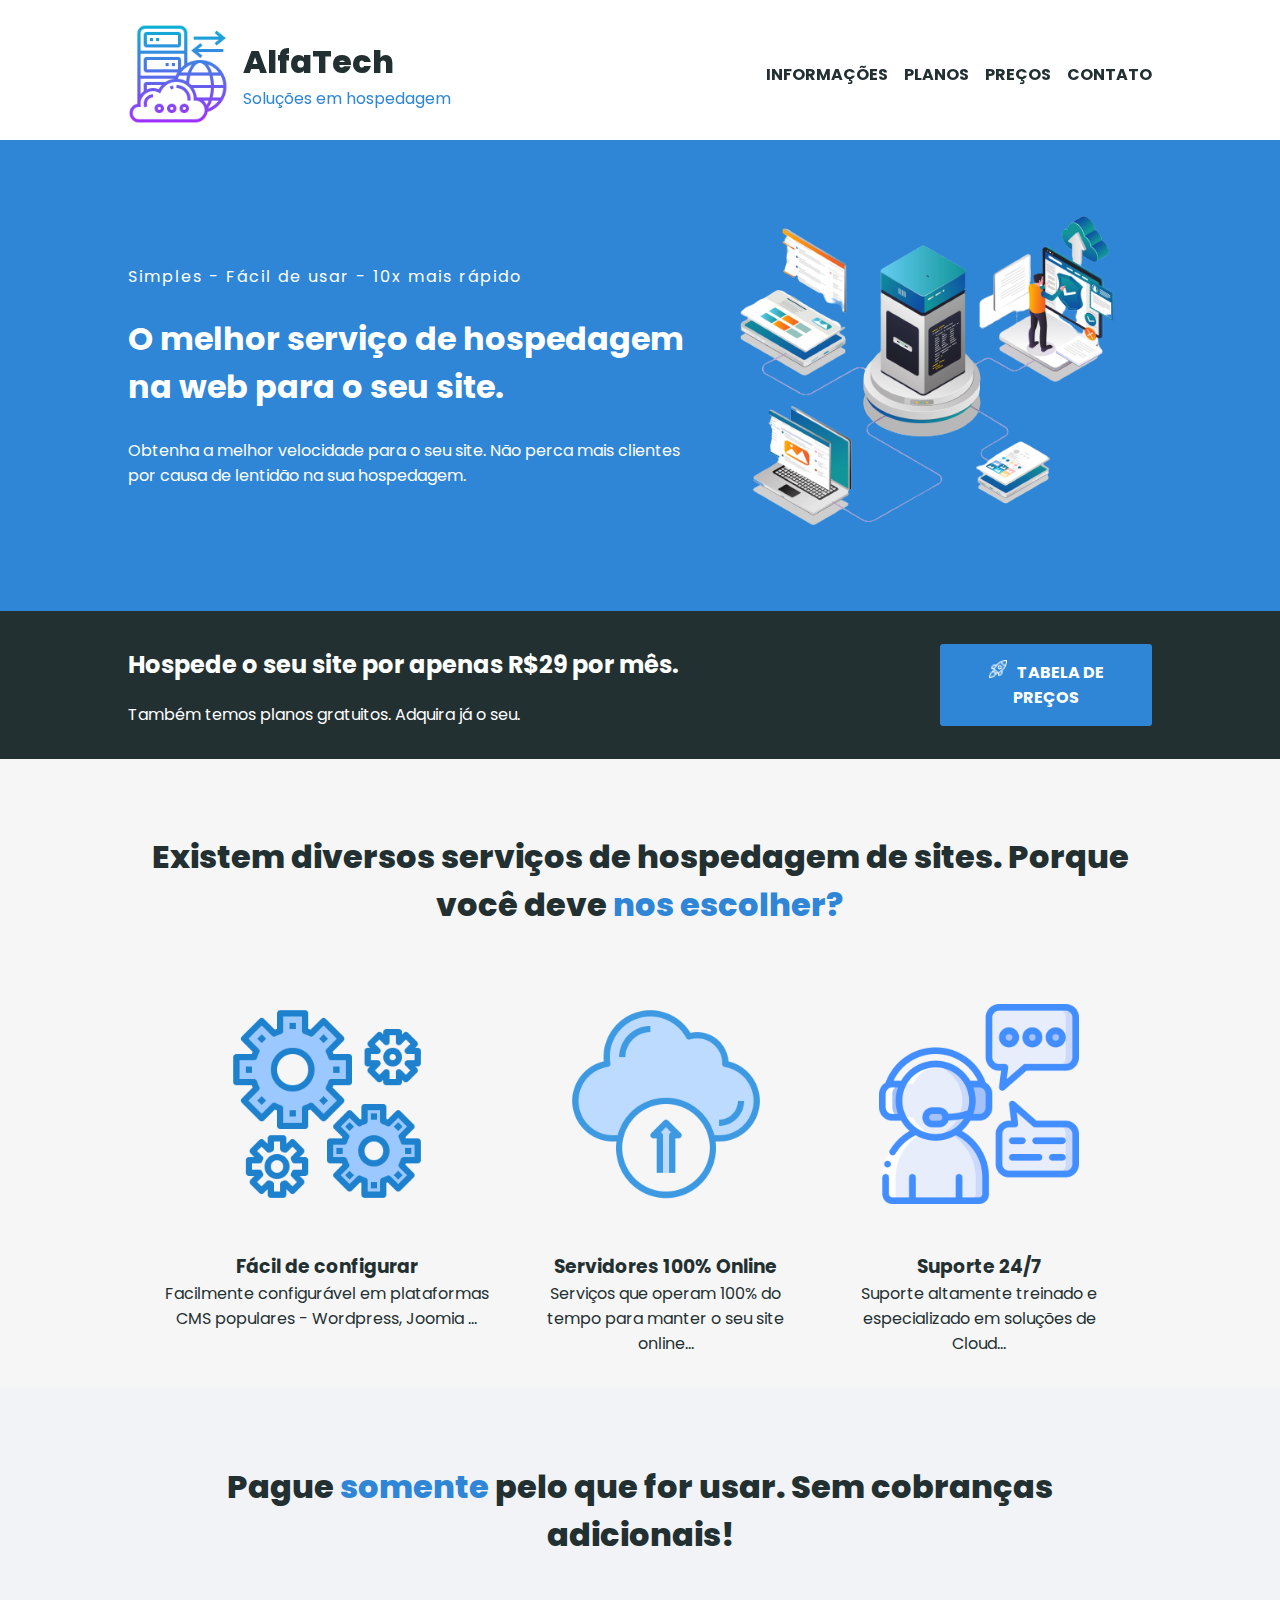
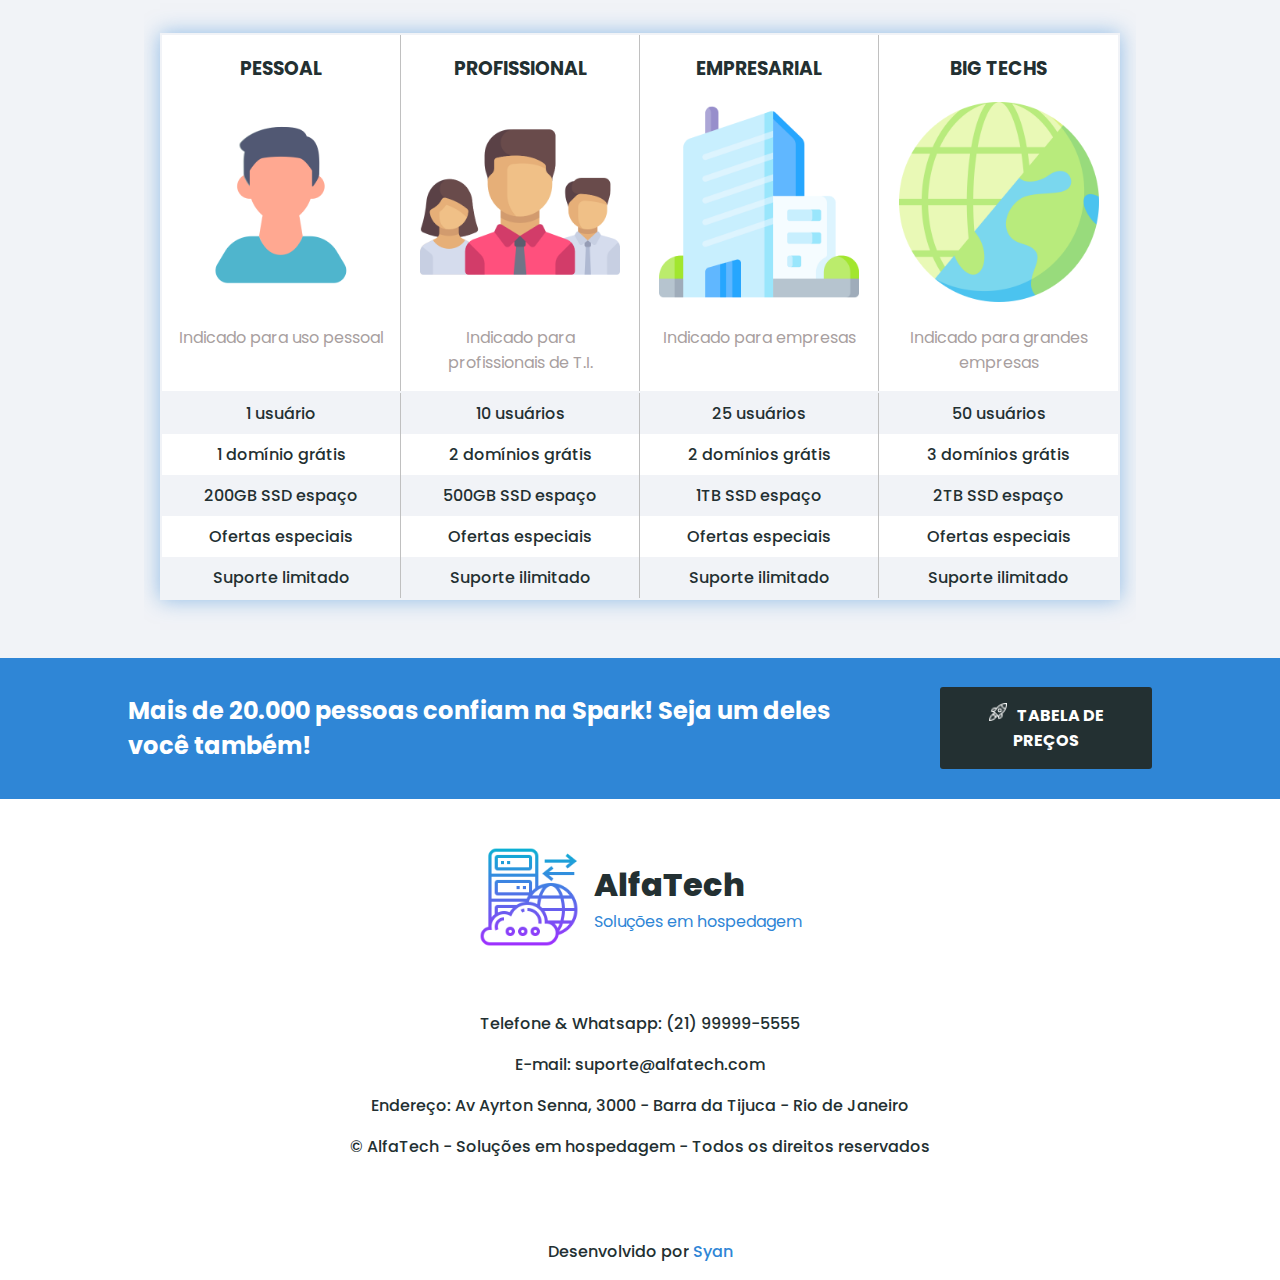
==== commit 99444893: "conserte o offset da navegação e outras correções - adição, remoção e alteração de algumas classes e" ====
--- a/index.html
+++ b/index.html
@@ -30,7 +30,7 @@
     </nav>
     <main>
       <header class="banner bg-blue">
-        <div class="d-flex limit-1024 align-items-center p-md">
+        <div class="d-flex limit-1024 align-items-center">
           <div>
             <p class="letter-spacing-sm">Simples - Fácil de usar - 10x mais rápido</p>
             <h2>O melhor serviço de hospedagem na web para o seu site.</h2>
@@ -54,89 +54,91 @@
       <!-- informações -->
       <section id="info">
         <div class="limit-1024 p-sm py-md text-center">
-          <h2>Existem diversos serviços de hospedagem de sites. Porque você deve <span>nos escolher?</span></h2>
+          <h2>Existem diversos serviços de hospedagem de sites. Porque você deve <span class="text-blue">nos escolher?</span></h2>
           <div class="d-flex flex-row-md">
-            <div class="flex-column align-items-center p-sm">
+            <div class="flex-column align-items-center p-sm pt-md">
               <img src="assets\imgs\icone-engrenagens.png" alt="">
-              <h3>Fácil de configurar</h3>
-              <p>Facilmente configurável em plataformas CMS populares - Wordpress, Joomia ...</p>
+              <h3 class="m-0 pt-md">Fácil de configurar</h3>
+              <p class="m-0">Facilmente configurável em plataformas CMS populares - Wordpress, Joomia ...</p>
             </div>
-            <div class="flex-column align-items-center p-sm">
+            <div class="flex-column align-items-center p-sm pt-md">
               <img src="assets\imgs\cloud-icone.png" alt="">
-              <h3>Servidores 100% Online</h3>
-              <p>Serviços que operam 100% do tempo para manter o seu site online...</p>
+              <h3 class="m-0 pt-md">Servidores 100% Online</h3>
+              <p class="m-0">Serviços que operam 100% do tempo para manter o seu site online...</p>
             </div>
-            <div class="flex-column align-items-center p-sm">
+            <div class="flex-column align-items-center p-sm pt-md">
               <img src="assets\imgs\icone-suporte.png" alt="">
-              <h3>Suporte 24/7</h3>
-              <p>Suporte altamente treinado e especializado em soluções de Cloud...</p>
+              <h3 class="m-0 pt-md">Suporte 24/7</h3>
+              <p class="m-0">Suporte altamente treinado e especializado em soluções de Cloud...</p>
             </div>
           </div>
         </div>
       </section>
       <!-- planos -->
       <section id="planos">
-        <div class="limit-1024 text-center p-sm py-md">
-          <h2 class="m-0">Pague <span>somente</span> pelo que for usar. Sem cobranças adicionais!</h2>
-          <div class="tabela-planos ">
-            <table>
-              <thead>
-                  <tr>
-                    <th>
-                      <h3>PESSOAL</h3>
-                      <img src="assets\imgs\pessoal-icone.png" alt="">
-                      <p>Indicado para uso pessoal</p>
-                    </th>
-                    <th>
-                      <h3>PROFISSIONAL</h3>
-                      <img src="assets\imgs\equipe-icone.png" alt="">
-                      <p>Indicado para profissionais de T.I.</p>
-                    </th>
-                    <th>
-                      <h3>EMPRESARIAL</h3>
-                      <img src="assets\imgs\empresa-icone.png" alt="">
-                      <p>Indicado para empresas</p>
-                    </th>
-                    <th>
-                      <h3>BIG TECHS</h3>
-                      <img src="assets\imgs\big-tech.png" alt="">
-                      <p>Indicado para grandes empresas</p>
-                    </th>
-                  </tr>
-              </thead>
-              <tbody class="fw-500">
-                  <tr>
-                    <td>1 usuário</td>
-                    <td>10 usuários</td>
-                    <td>25 usuários</td>
-                    <td>50 usuários</td>
-                  </tr>
-                  <tr>
-                    <td>1 domínio grátis</td>
-                    <td>2 domínios grátis</td>
-                    <td>2 domínios grátis</td>
-                    <td>3 domínios grátis</td>
-                  </tr>
-                  <tr>
-                    <td>200GB SSD espaço</td>
-                    <td>500GB SSD espaço</td>
-                    <td>1TB SSD espaço</td>
-                    <td>2TB SSD espaço</td>
-                  </tr>
-                  <tr>
-                    <td>Ofertas especiais</td>
-                    <td>Ofertas especiais</td>
-                    <td>Ofertas especiais</td>
-                    <td>Ofertas especiais</td>
-                  </tr>
-                  <tr>
-                    <td>Suporte limitado</td>
-                    <td>Suporte ilimitado</td>
-                    <td>Suporte ilimitado</td>
-                    <td>Suporte ilimitado</td>
-                  </tr>
-              </tbody>
-            </table>
+        <div>          
+          <div class="limit-1024 text-center p-sm py-md">
+            <h2>Pague <span class="text-blue">somente</span> pelo que for usar. Sem cobranças adicionais!</h2>
+            <div class="tabela-planos ">
+              <table>
+                <thead>
+                    <tr>
+                      <th>
+                        <h3>PESSOAL</h3>
+                        <img src="assets\imgs\pessoal-icone.png" alt="">
+                        <p>Indicado para uso pessoal</p>
+                      </th>
+                      <th>
+                        <h3>PROFISSIONAL</h3>
+                        <img src="assets\imgs\equipe-icone.png" alt="">
+                        <p>Indicado para profissionais de T.I.</p>
+                      </th>
+                      <th>
+                        <h3>EMPRESARIAL</h3>
+                        <img src="assets\imgs\empresa-icone.png" alt="">
+                        <p>Indicado para empresas</p>
+                      </th>
+                      <th>
+                        <h3>BIG TECHS</h3>
+                        <img src="assets\imgs\big-tech.png" alt="">
+                        <p>Indicado para grandes empresas</p>
+                      </th>
+                    </tr>
+                </thead>
+                <tbody class="fw-500">
+                    <tr>
+                      <td>1 usuário</td>
+                      <td>10 usuários</td>
+                      <td>25 usuários</td>
+                      <td>50 usuários</td>
+                    </tr>
+                    <tr>
+                      <td>1 domínio grátis</td>
+                      <td>2 domínios grátis</td>
+                      <td>2 domínios grátis</td>
+                      <td>3 domínios grátis</td>
+                    </tr>
+                    <tr>
+                      <td>200GB SSD espaço</td>
+                      <td>500GB SSD espaço</td>
+                      <td>1TB SSD espaço</td>
+                      <td>2TB SSD espaço</td>
+                    </tr>
+                    <tr>
+                      <td>Ofertas especiais</td>
+                      <td>Ofertas especiais</td>
+                      <td>Ofertas especiais</td>
+                      <td>Ofertas especiais</td>
+                    </tr>
+                    <tr>
+                      <td>Suporte limitado</td>
+                      <td>Suporte ilimitado</td>
+                      <td>Suporte ilimitado</td>
+                      <td>Suporte ilimitado</td>
+                    </tr>
+                </tbody>
+              </table>
+            </div>
           </div>
         </div>
       </section>
@@ -155,7 +157,7 @@
     </main>
     <footer>
       <address id="contato">
-        <header class="d-flex justify-content-center pt-md">
+        <header class="logotipo d-flex justify-content-center align-items-center pt-md">
           <img class="logo" src="assets\imgs\logo-icone.png" alt="">
           <div>
             <h2 class="m-0">AlfaTech</h2>
@@ -171,7 +173,7 @@
             <p>© AlfaTech - Soluções em hospedagem - Todos os direitos reservados</p>
           </div>
           <div class="pt-md">
-            <p>Desenvolvido por <span>Syan</span></p>
+            <p>Desenvolvido por <span class="text-blue">Syan</span></p>
           </div>
         </div>
       </address>
